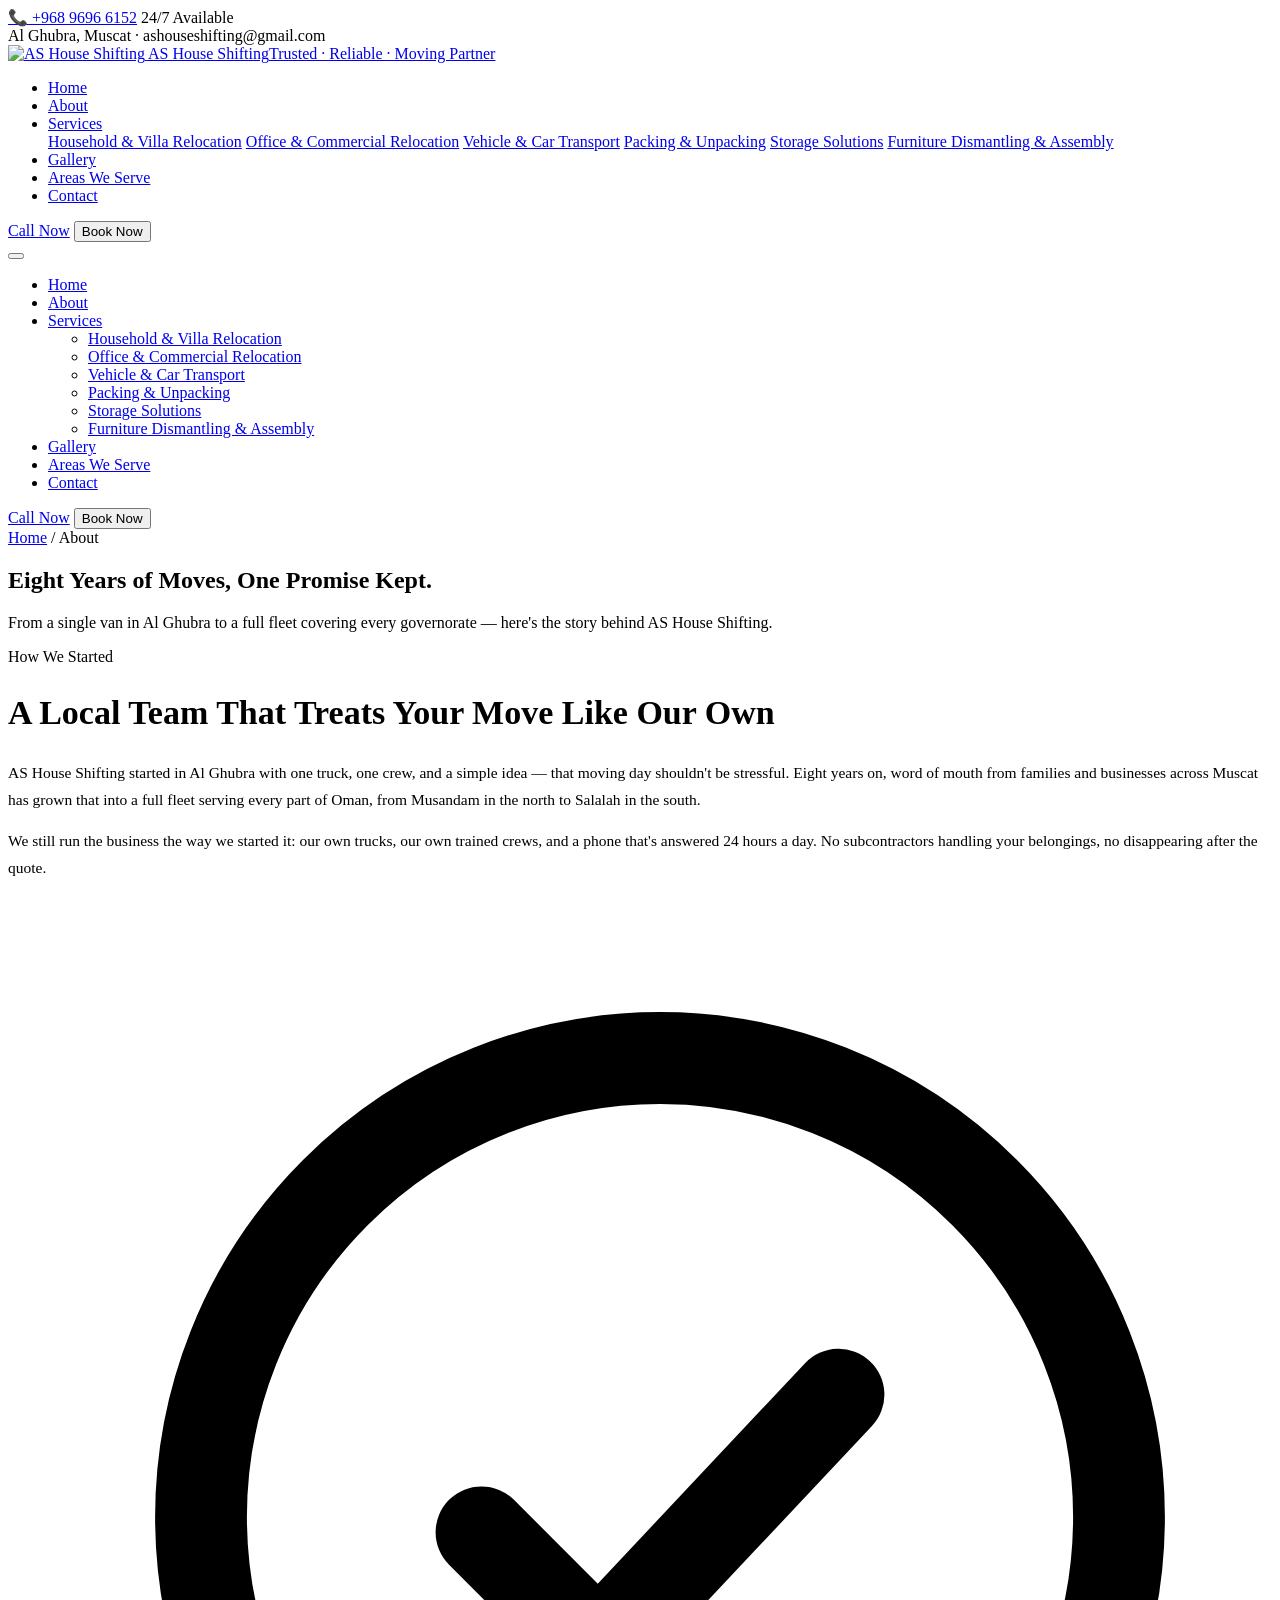
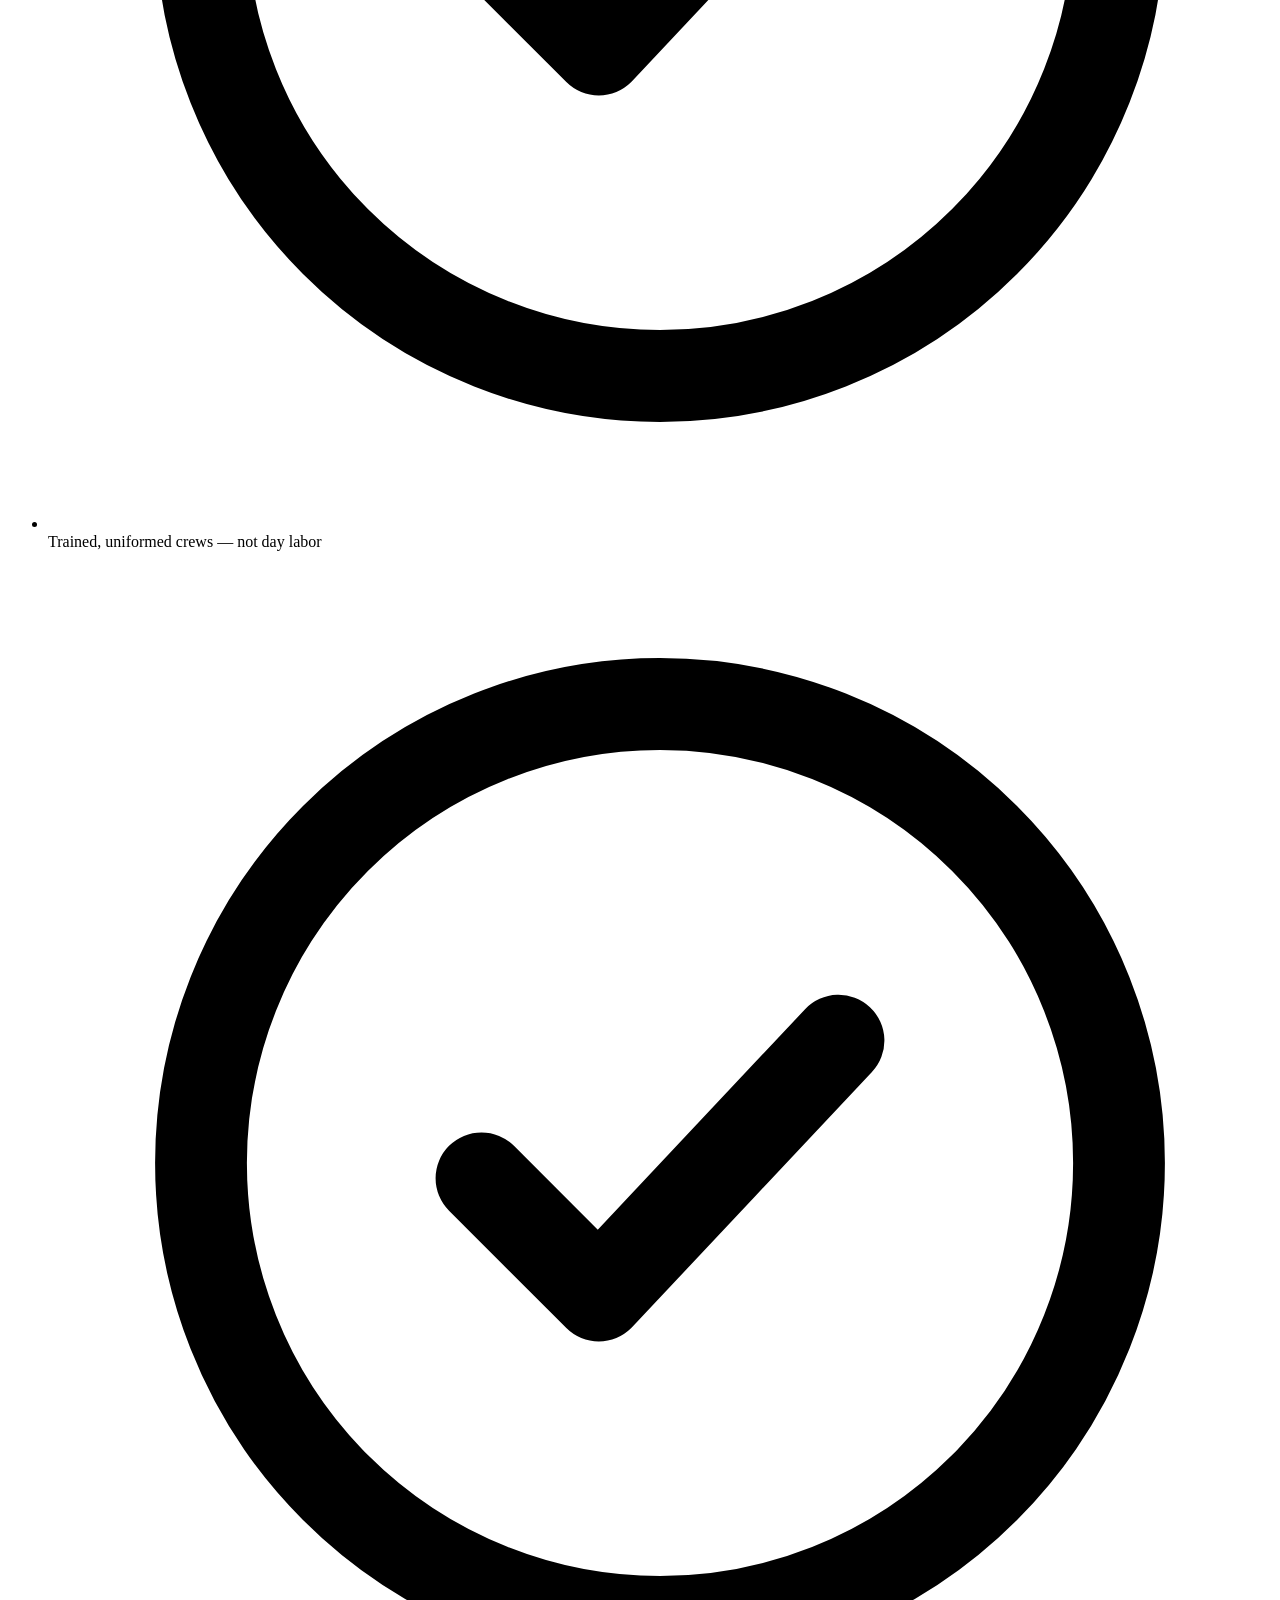
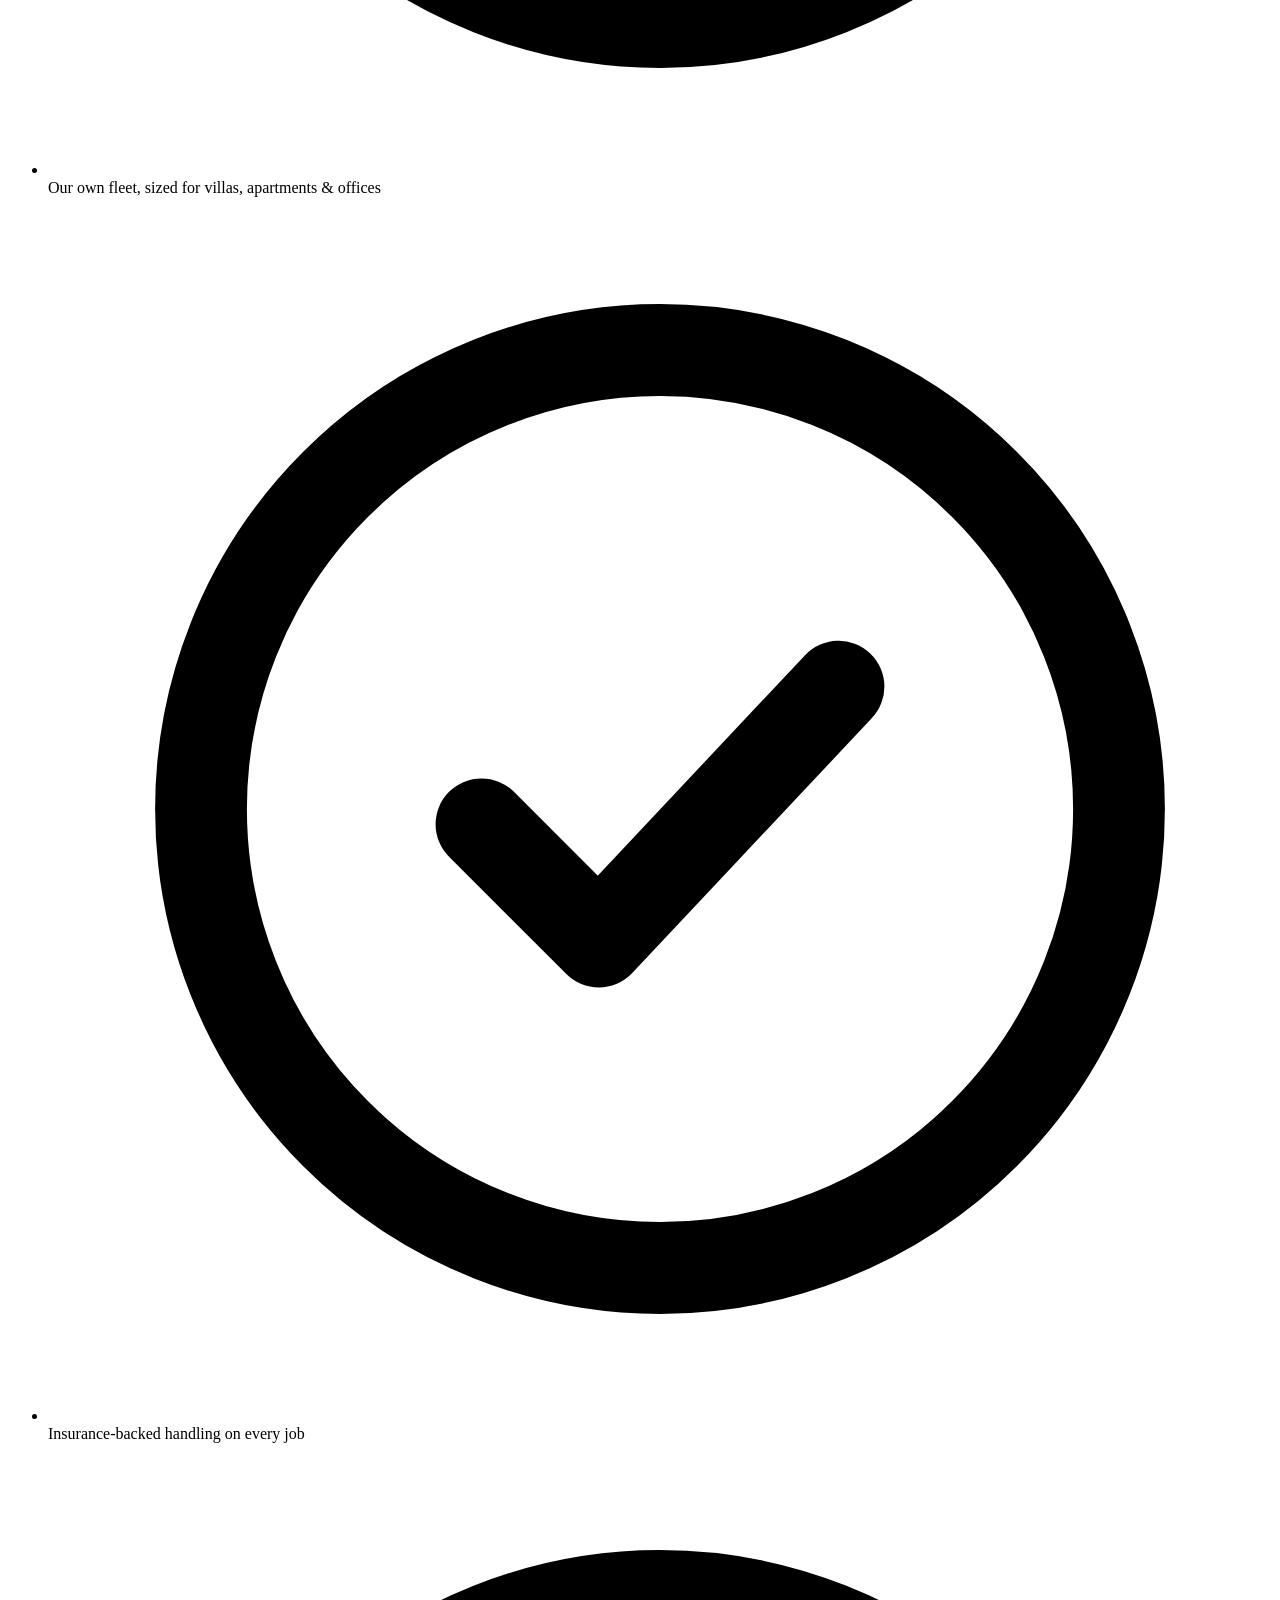
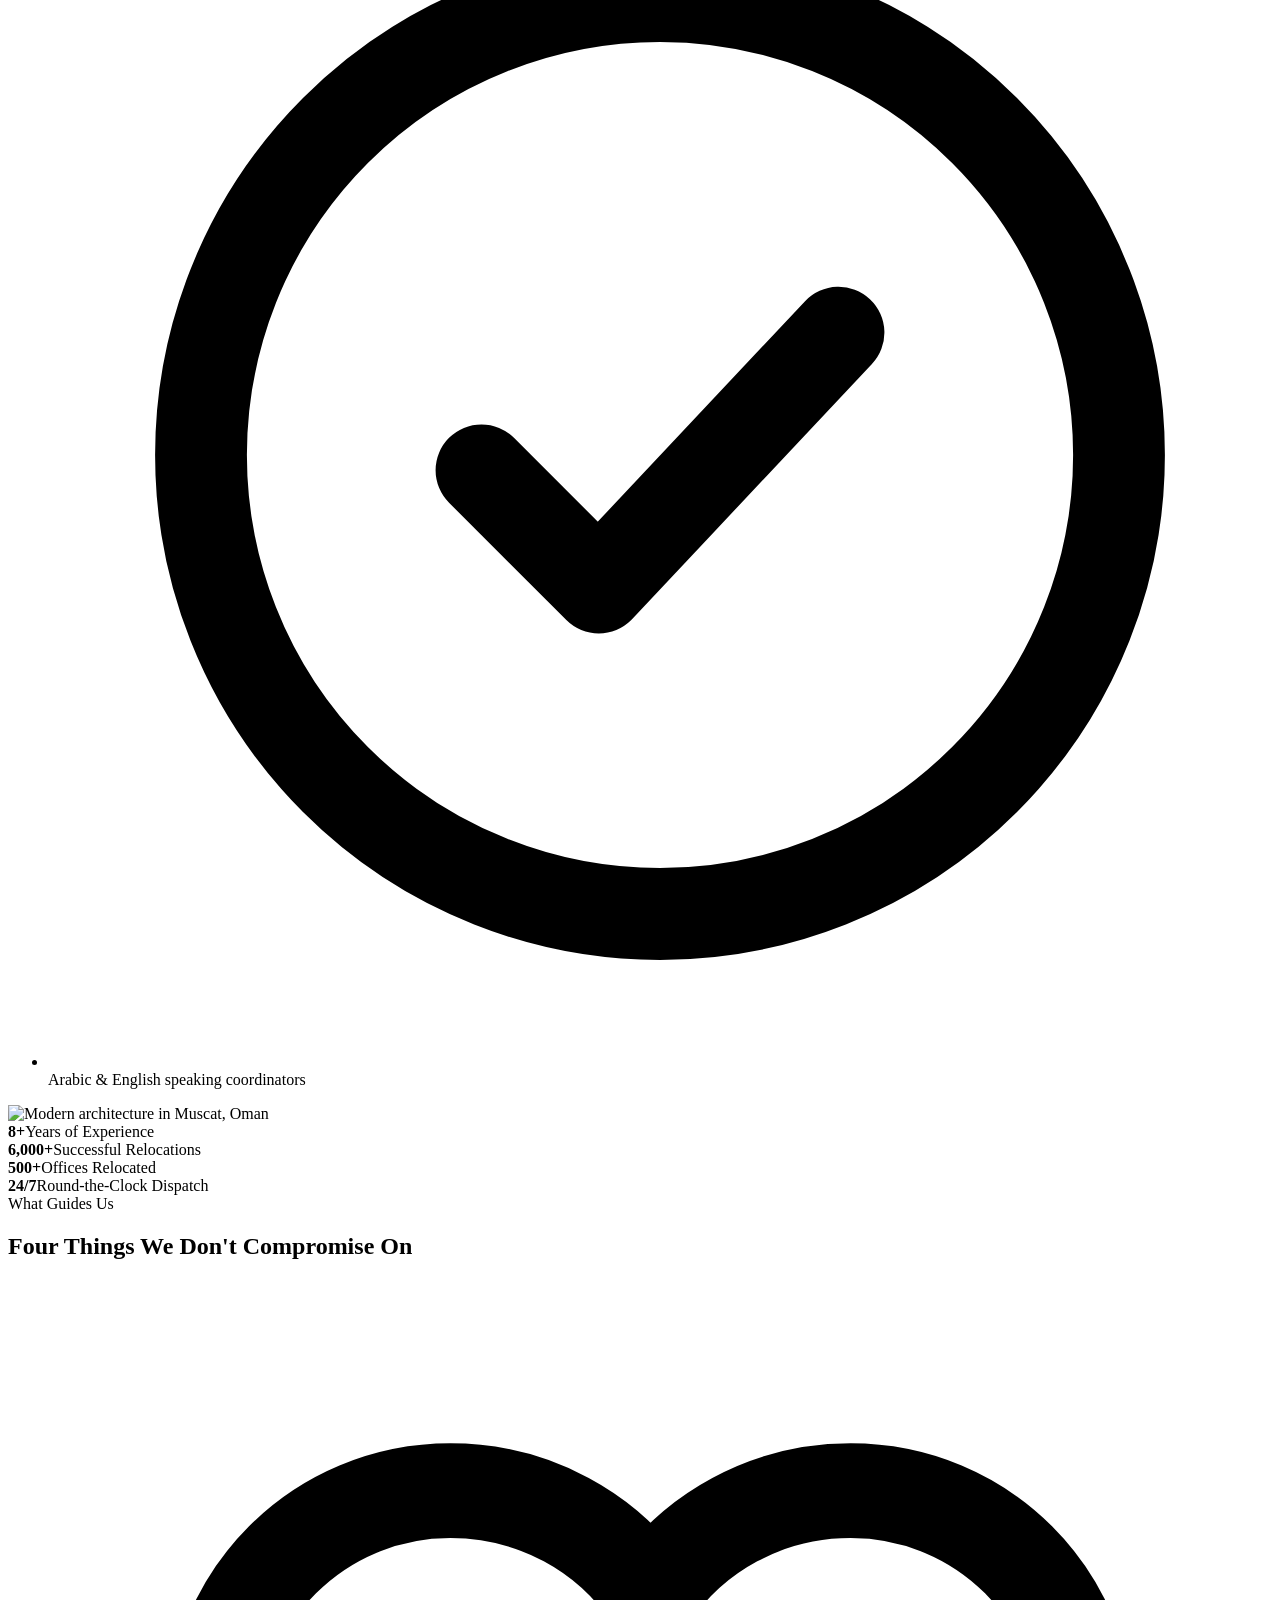
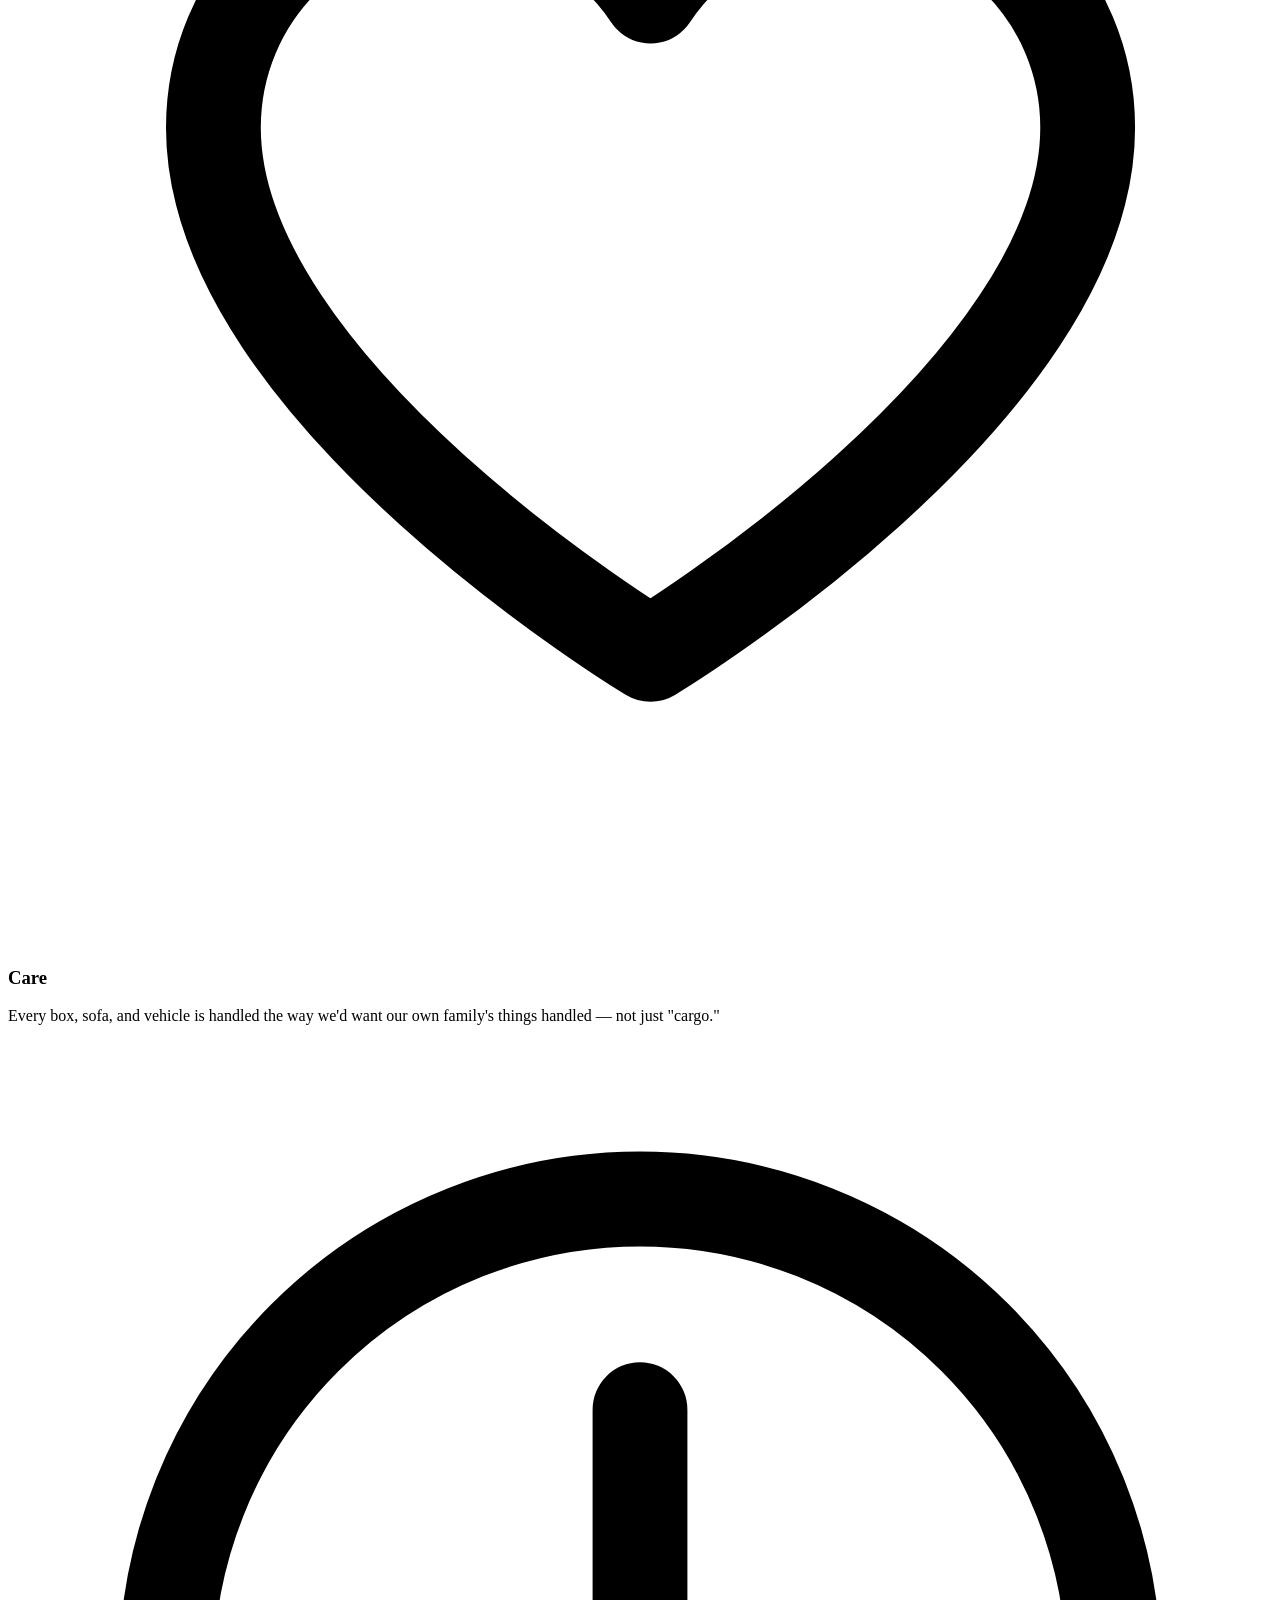
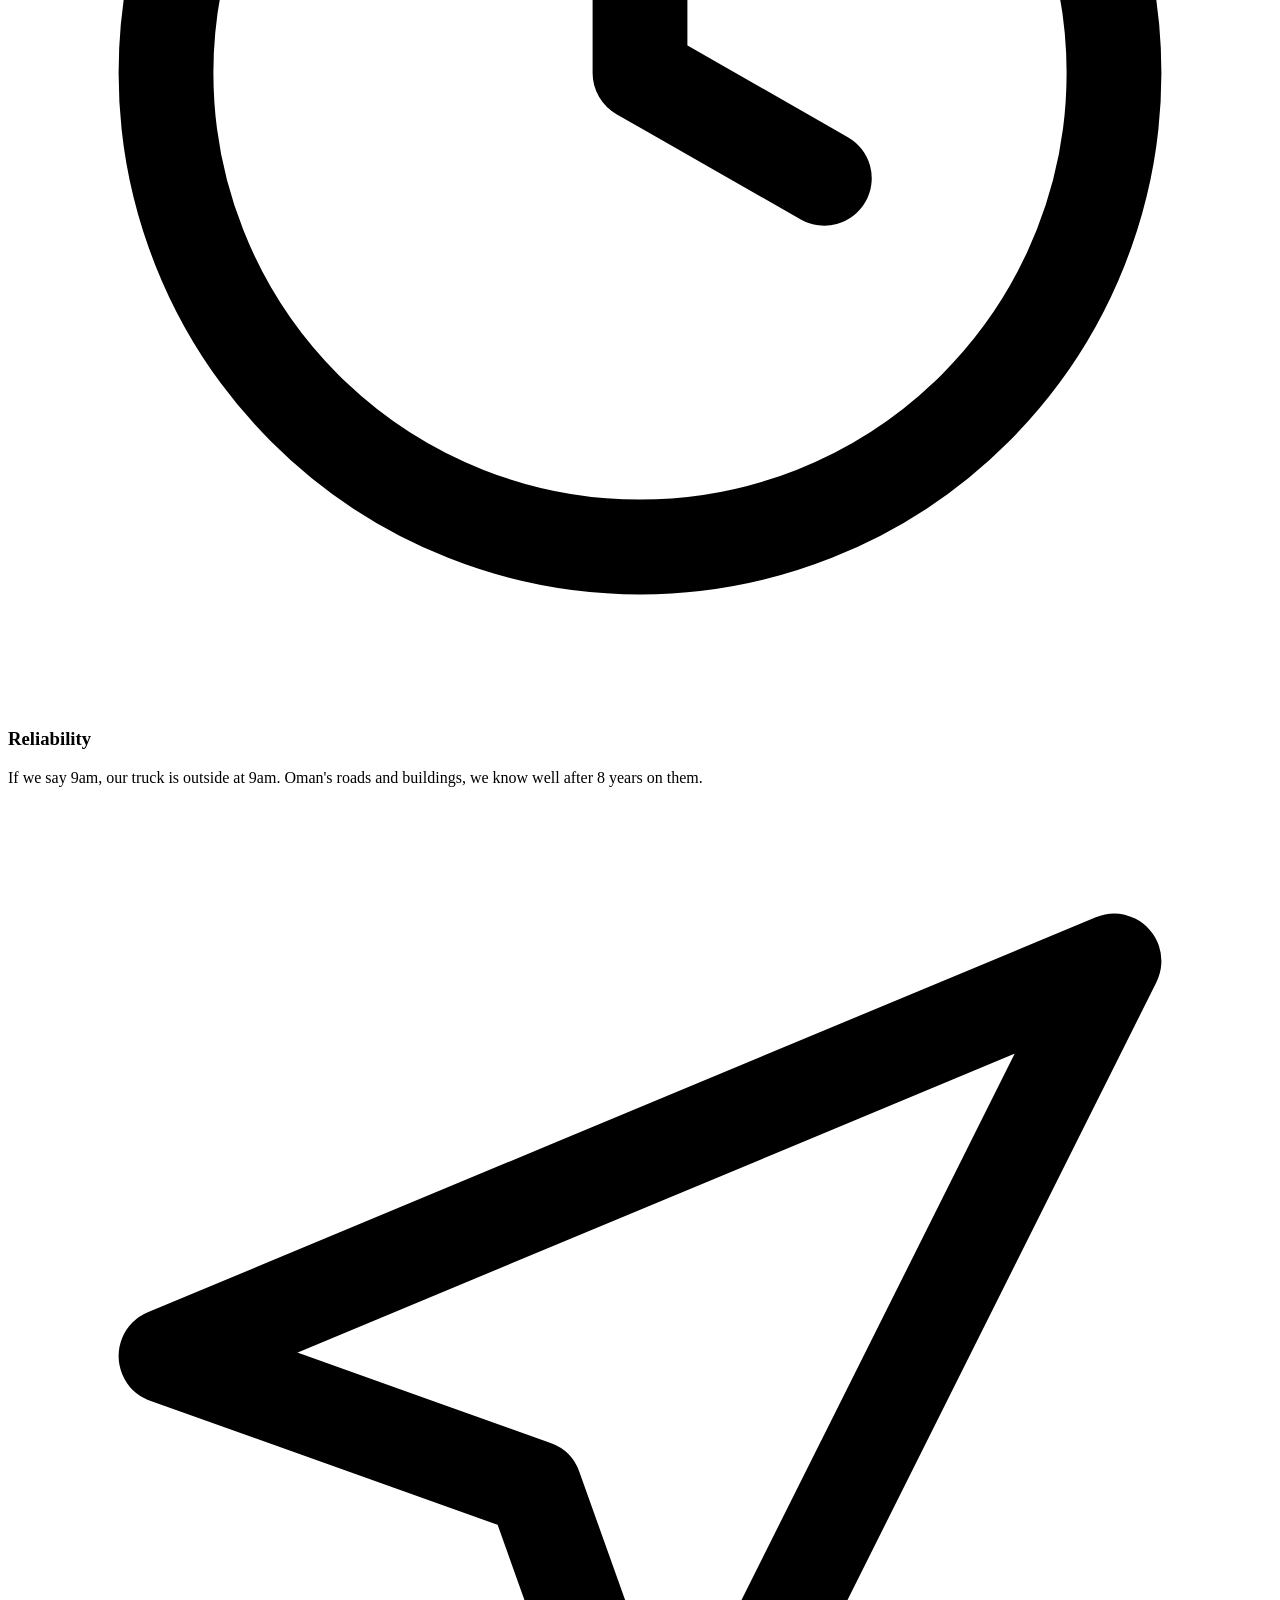
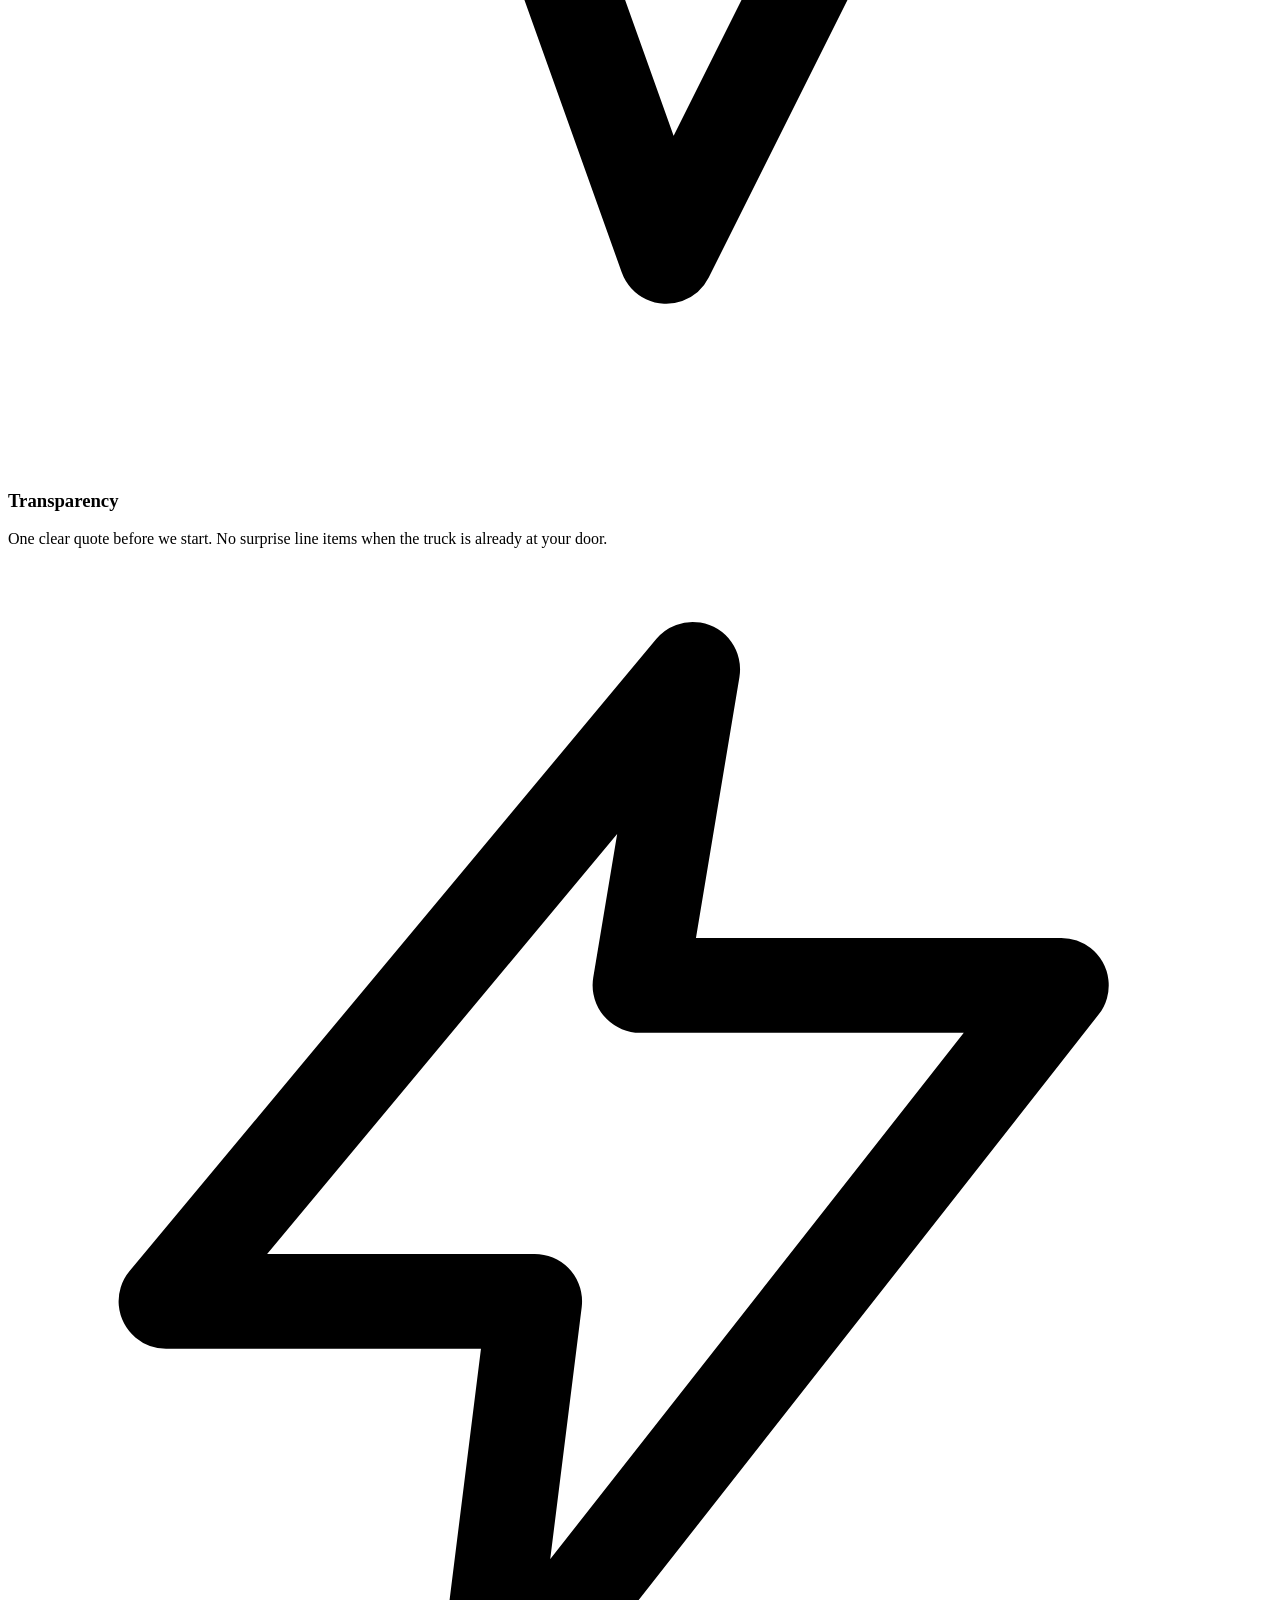
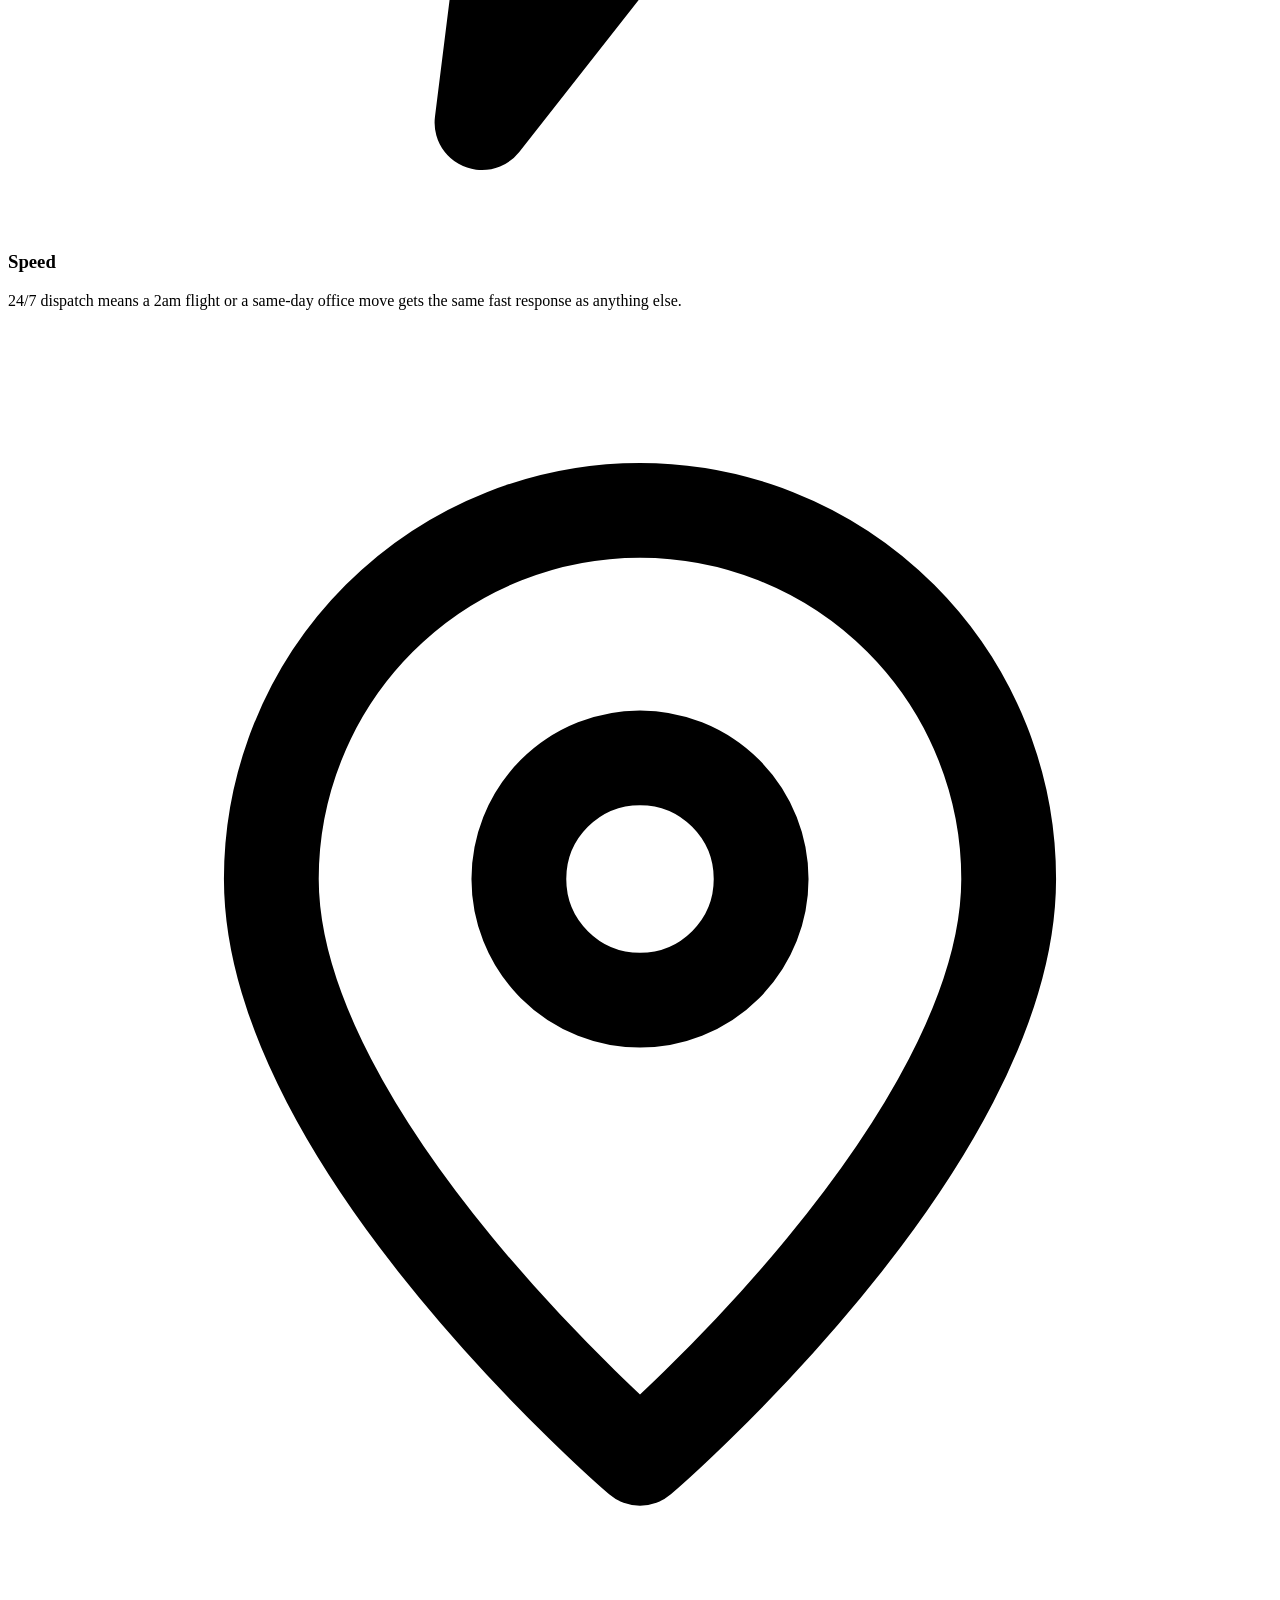
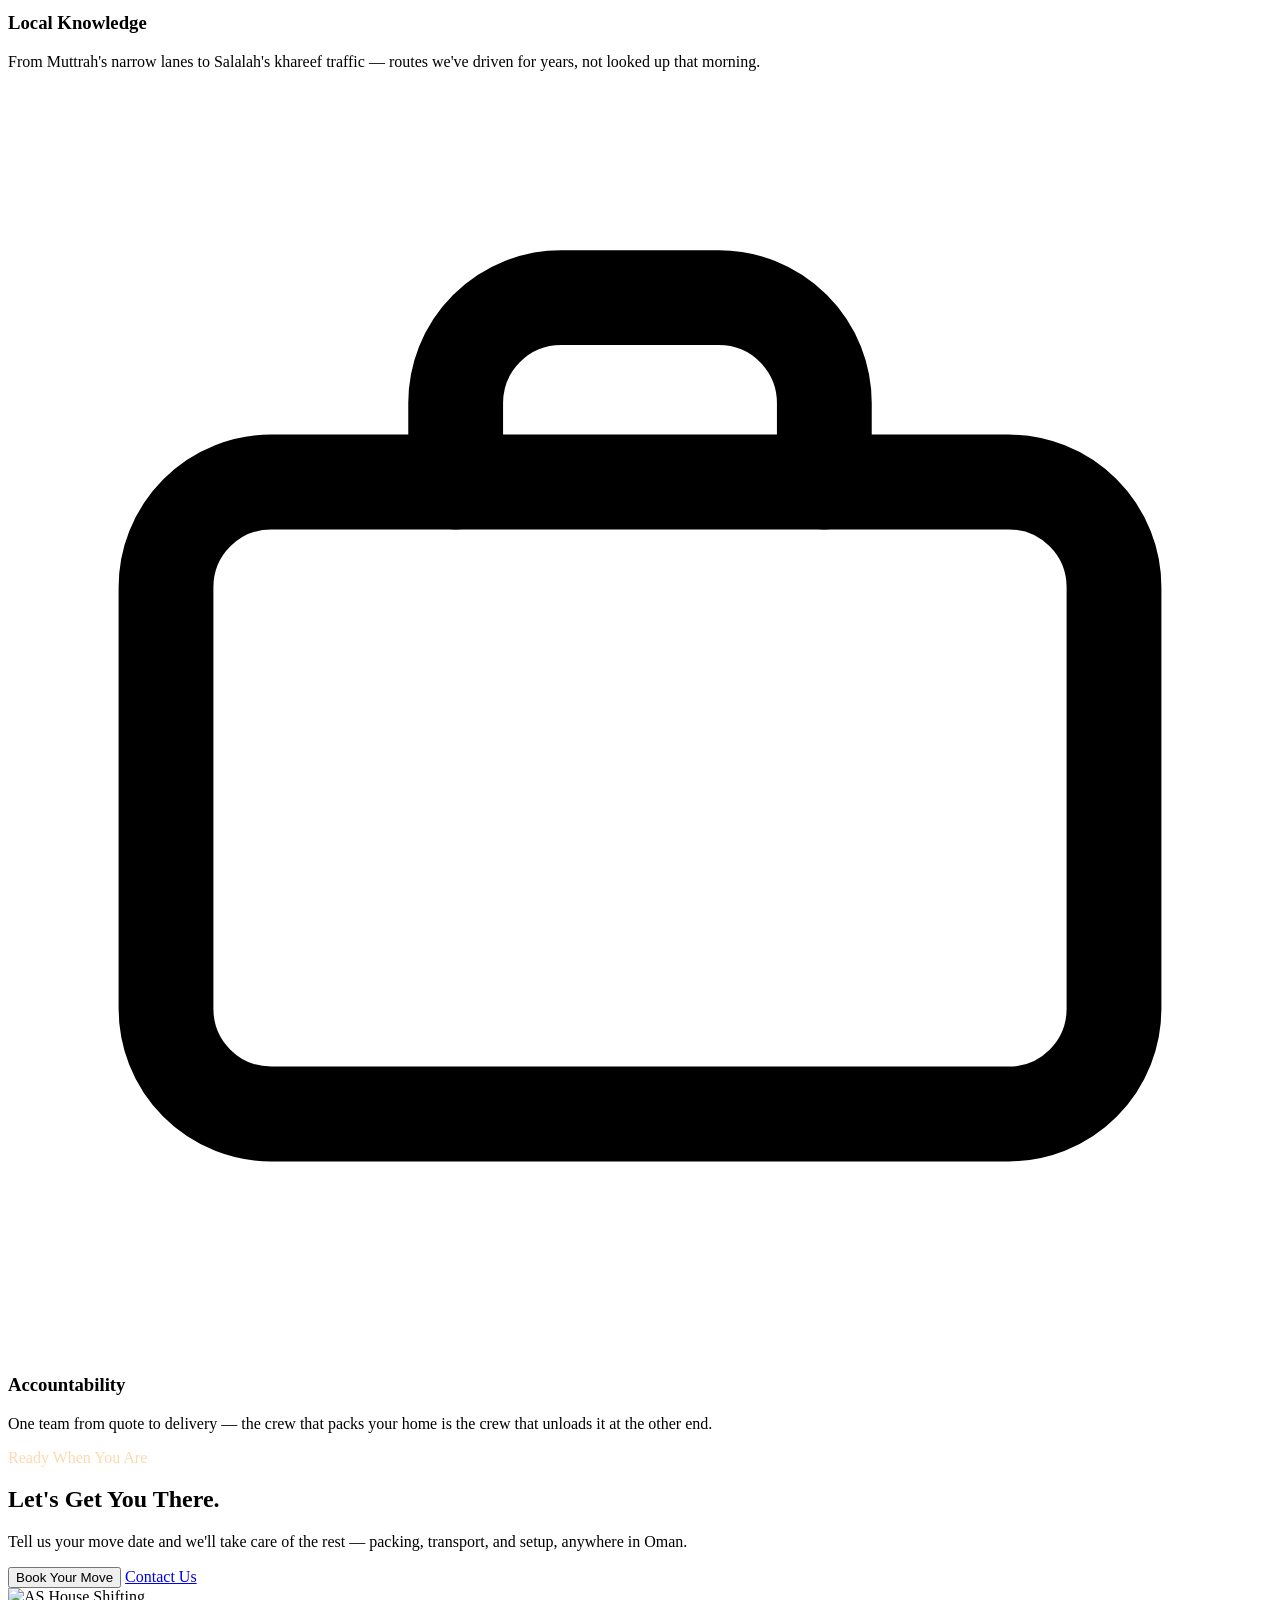
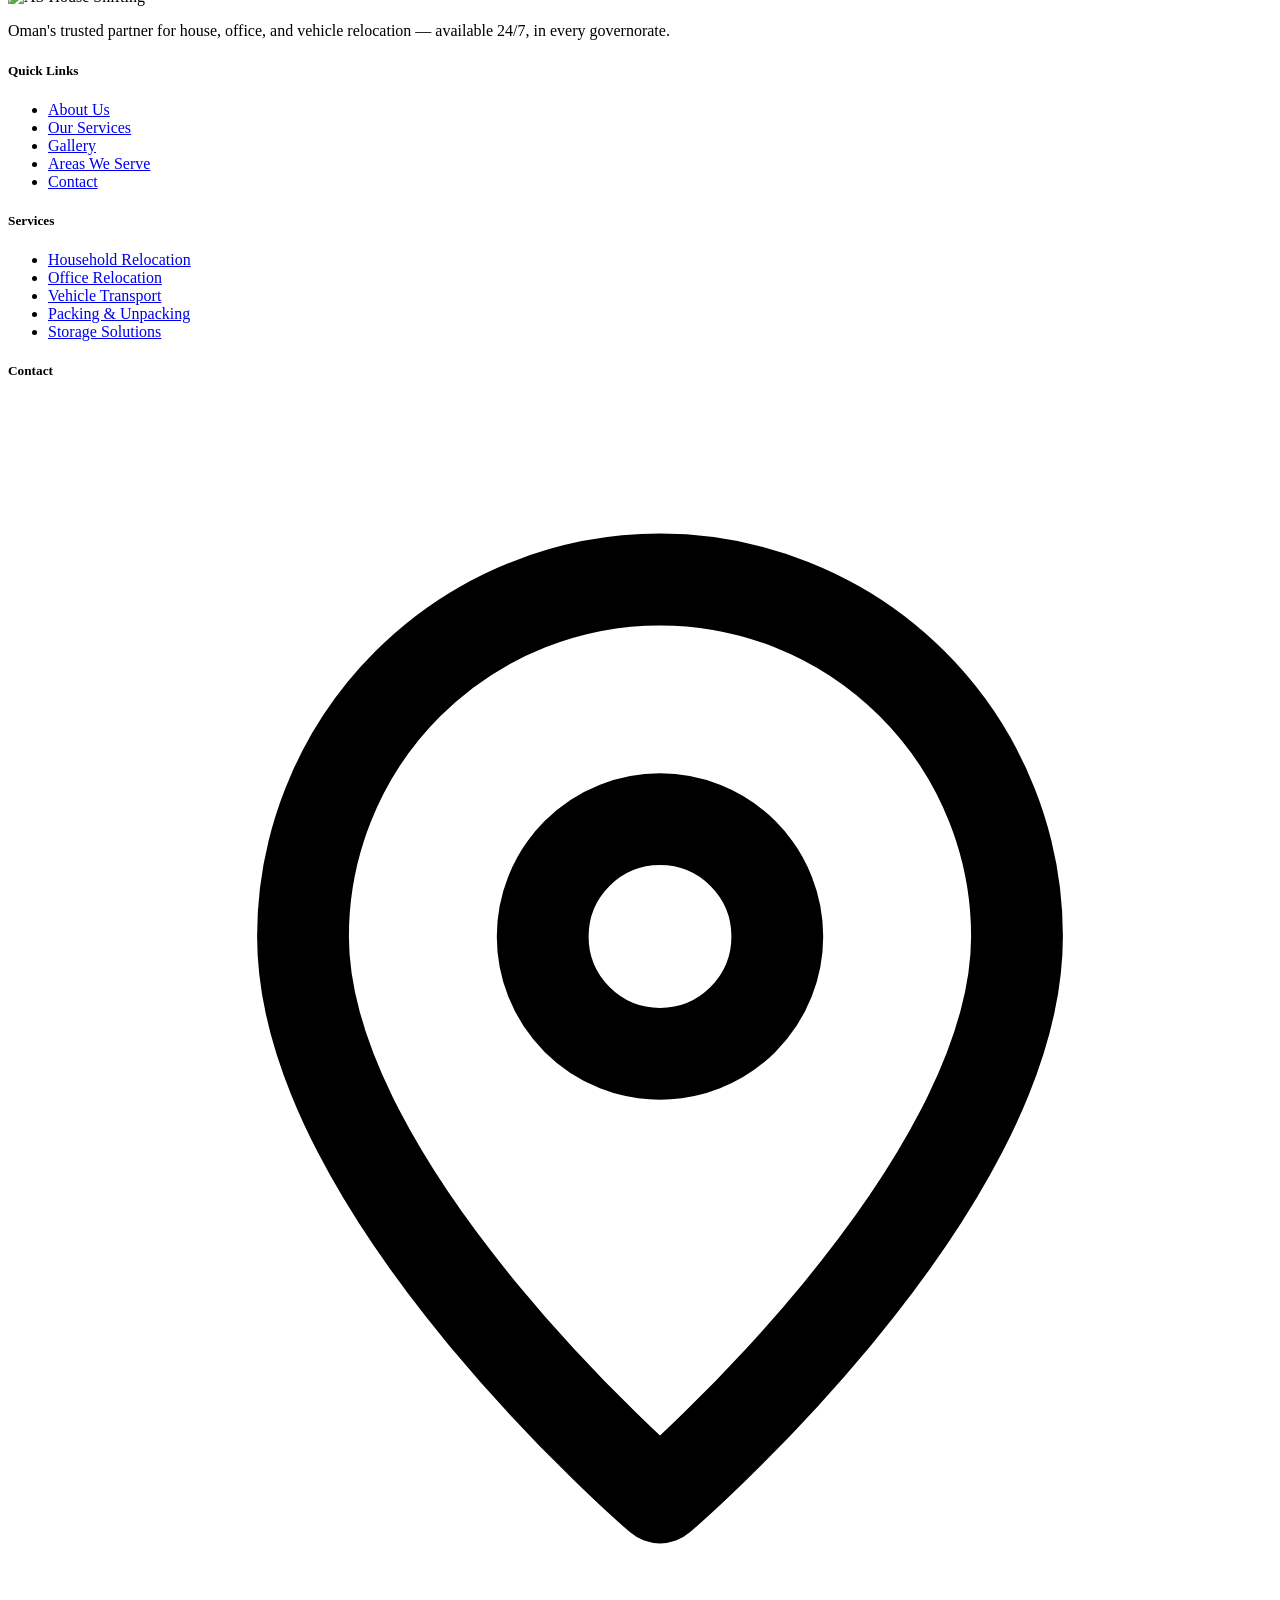
==== about.html @ 16198f72 "Add files via upload" ====
<!DOCTYPE html>
<html lang="en">
<head>
<meta charset="UTF-8">
<meta name="viewport" content="width=device-width, initial-scale=1.0">
<title>About Us | AS House Shifting — 8+ Years Moving Oman</title>
<meta name="description" content="Founded in Al Ghubra, Muscat, AS House Shifting has relocated homes, offices, and vehicles across Oman for 8+ years — trained crews, an owned fleet, and 24/7 dispatch.">
<meta name="theme-color" content="#0C4890">
<link rel="icon" type="image/png" sizes="32x32" href="assets/images/favicon-32x32.png">
<link rel="icon" type="image/png" sizes="16x16" href="assets/images/favicon-16x16.png">
<link rel="apple-touch-icon" href="assets/images/apple-touch-icon.png">
<link rel="manifest" href="site.webmanifest">
<meta property="og:title" content="About AS House Shifting">
<meta property="og:description" content="8+ years moving homes, offices, and vehicles across Oman. 24/7 service, all governorates covered.">
<meta property="og:image" content="assets/images/android-chrome-512x512.png">
<meta property="og:type" content="website">
<link rel="preconnect" href="https://fonts.googleapis.com">
<link rel="preconnect" href="https://fonts.gstatic.com" crossorigin>
<link href="https://fonts.googleapis.com/css2?family=IBM+Plex+Mono:wght@400;500;600&family=Public+Sans:wght@400;500;600;700&family=Space+Grotesk:wght@500;600;700&display=swap" rel="stylesheet">
<link rel="stylesheet" href="assets/css/style.css">
</head>
<body>

<div class="topbar">
  <div class="container">
    <div class="topbar-left">
      <a href="tel:+96896966152">📞 +968 9696 6152</a>
      <span class="topbar-badge">24/7 Available</span>
    </div>
    <div class="topbar-hide-mobile">
      <span>Al Ghubra, Muscat · ashouseshifting@gmail.com</span>
    </div>
  </div>
</div>

<header class="site-header">
  <div class="container nav-row">
    <a href="index.html" class="brand">
      <img src="assets/images/logo.png" alt="AS House Shifting">
      <span class="brand-word">AS House Shifting<span>Trusted · Reliable · Moving Partner</span></span>
    </a>
    <nav class="main-nav">
      <ul>
        <li><a href="index.html">Home</a></li>
        <li><a href="about.html">About</a></li>
        <li class="has-dropdown">
          <a href="services.html">Services</a>
          <div class="dropdown">
            <a href="service-household-relocation.html">Household &amp; Villa Relocation</a>
            <a href="service-office-relocation.html">Office &amp; Commercial Relocation</a>
            <a href="service-vehicle-transport.html">Vehicle &amp; Car Transport</a>
            <a href="service-packing-unpacking.html">Packing &amp; Unpacking</a>
            <a href="service-storage-solutions.html">Storage Solutions</a>
            <a href="service-furniture-assembly.html">Furniture Dismantling &amp; Assembly</a>
          </div>
        </li>
        <li><a href="gallery.html">Gallery</a></li>
        <li><a href="areas-we-serve.html">Areas We Serve</a></li>
        <li><a href="contact.html">Contact</a></li>
      </ul>
    </nav>
    <div class="nav-cta">
      <a href="tel:+96896966152" class="btn btn-ghost">Call Now</a>
      <button class="btn btn-primary" data-open-book>Book Now</button>
    </div>
    <button class="nav-toggle" aria-label="Menu"><span></span><span></span><span></span></button>
  </div>
</header>

<div class="mobile-nav">
  <ul>
    <li><a href="index.html">Home</a></li>
    <li><a href="about.html">About</a></li>
    <li><a href="services.html">Services</a></li>
    <ul class="sub-list">
      <li><a href="service-household-relocation.html">Household &amp; Villa Relocation</a></li>
      <li><a href="service-office-relocation.html">Office &amp; Commercial Relocation</a></li>
      <li><a href="service-vehicle-transport.html">Vehicle &amp; Car Transport</a></li>
      <li><a href="service-packing-unpacking.html">Packing &amp; Unpacking</a></li>
      <li><a href="service-storage-solutions.html">Storage Solutions</a></li>
      <li><a href="service-furniture-assembly.html">Furniture Dismantling &amp; Assembly</a></li>
    </ul>
    <li><a href="gallery.html">Gallery</a></li>
    <li><a href="areas-we-serve.html">Areas We Serve</a></li>
    <li><a href="contact.html">Contact</a></li>
  </ul>
  <div class="mobile-nav-cta">
    <a href="tel:+96896966152" class="btn btn-ghost btn-block">Call Now</a>
    <button class="btn btn-primary btn-block" data-open-book>Book Now</button>
  </div>
</div>

<!-- PAGE HERO -->
<section class="page-hero">
  <div class="container">
    <div class="breadcrumb"><a href="index.html">Home</a> / <span>About</span></div>
    <h1>Eight Years of Moves, One Promise Kept.</h1>
    <p>From a single van in Al Ghubra to a full fleet covering every governorate — here's the story behind AS House Shifting.</p>
  </div>
</section>

<!-- STORY -->
<section class="section">
  <div class="container">
    <div class="two-col">
      <div>
        <span class="eyebrow">How We Started</span>
        <h2 style="font-size:clamp(24px,3.5vw,34px);">A Local Team That Treats Your Move Like Our Own</h2>
        <p style="margin-top:16px; color:var(--slate-soft); font-size:15.5px; line-height:1.7;">AS House Shifting started in Al Ghubra with one truck, one crew, and a simple idea — that moving day shouldn't be stressful. Eight years on, word of mouth from families and businesses across Muscat has grown that into a full fleet serving every part of Oman, from Musandam in the north to Salalah in the south.</p>
        <p style="margin-top:14px; color:var(--slate-soft); font-size:15.5px; line-height:1.7;">We still run the business the way we started it: our own trucks, our own trained crews, and a phone that's answered 24 hours a day. No subcontractors handling your belongings, no disappearing after the quote.</p>
        <ul class="check-list" style="margin-top:24px;">
          <li><svg viewBox="0 0 24 24" fill="none" stroke="currentColor" stroke-width="1.8" stroke-linecap="round" stroke-linejoin="round"><circle cx="12" cy="12" r="9"/><path d="m8.5 12.3 2.3 2.3 4.7-5"/></svg>Trained, uniformed crews — not day labor</li>
          <li><svg viewBox="0 0 24 24" fill="none" stroke="currentColor" stroke-width="1.8" stroke-linecap="round" stroke-linejoin="round"><circle cx="12" cy="12" r="9"/><path d="m8.5 12.3 2.3 2.3 4.7-5"/></svg>Our own fleet, sized for villas, apartments &amp; offices</li>
          <li><svg viewBox="0 0 24 24" fill="none" stroke="currentColor" stroke-width="1.8" stroke-linecap="round" stroke-linejoin="round"><circle cx="12" cy="12" r="9"/><path d="m8.5 12.3 2.3 2.3 4.7-5"/></svg>Insurance-backed handling on every job</li>
          <li><svg viewBox="0 0 24 24" fill="none" stroke="currentColor" stroke-width="1.8" stroke-linecap="round" stroke-linejoin="round"><circle cx="12" cy="12" r="9"/><path d="m8.5 12.3 2.3 2.3 4.7-5"/></svg>Arabic &amp; English speaking coordinators</li>
        </ul>
      </div>
      <div>
        <img src="https://images.unsplash.com/photo-1599743777555-e362a2feab39?auto=format&fit=crop&w=1000&q=80" alt="Modern architecture in Muscat, Oman" style="border-radius: var(--radius-lg); box-shadow: var(--shadow-lg); width:100%; height:420px; object-fit:cover;">
      </div>
    </div>
  </div>
</section>

<!-- STATS -->
<div class="stats-strip">
  <div class="container stats-grid">
    <div class="stat"><b>8+</b><span>Years of Experience</span></div>
    <div class="stat"><b>6,000+</b><span>Successful Relocations</span></div>
    <div class="stat"><b>500+</b><span>Offices Relocated</span></div>
    <div class="stat"><b>24/7</b><span>Round-the-Clock Dispatch</span></div>
  </div>
</div>

<!-- VALUES -->
<section class="section">
  <div class="container">
    <div class="section-head center">
      <span class="eyebrow">What Guides Us</span>
      <h2>Four Things We Don't Compromise On</h2>
    </div>
    <div class="service-grid tilt-wrap">
      <div class="service-card tilt-card reveal">
        <div class="icon-badge"><svg viewBox="0 0 24 24" fill="none" stroke="currentColor" stroke-width="1.8" stroke-linecap="round" stroke-linejoin="round"><path d="M20.5 8.5c0-2.5-2-4.5-4.5-4.5-1.6 0-3 .8-3.8 2-.8-1.2-2.2-2-3.8-2-2.5 0-4.5 2-4.5 4.5 0 5 8.3 10 8.3 10s8.3-5 8.3-10Z"/></svg></div>
        <h3>Care</h3>
        <p>Every box, sofa, and vehicle is handled the way we'd want our own family's things handled — not just "cargo."</p>
      </div>
      <div class="service-card tilt-card reveal">
        <div class="icon-badge"><svg viewBox="0 0 24 24" fill="none" stroke="currentColor" stroke-width="1.8" stroke-linecap="round" stroke-linejoin="round"><circle cx="12" cy="12" r="9"/><path d="M12 7v5l3.5 2"/></svg></div>
        <h3>Reliability</h3>
        <p>If we say 9am, our truck is outside at 9am. Oman's roads and buildings, we know well after 8 years on them.</p>
      </div>
      <div class="service-card tilt-card reveal">
        <div class="icon-badge"><svg viewBox="0 0 24 24" fill="none" stroke="currentColor" stroke-width="1.8" stroke-linecap="round" stroke-linejoin="round"><path d="M21 3 3 10.5l7 2.5 2.5 7L21 3Z"/></svg></div>
        <h3>Transparency</h3>
        <p>One clear quote before we start. No surprise line items when the truck is already at your door.</p>
      </div>
      <div class="service-card tilt-card reveal">
        <div class="icon-badge"><svg viewBox="0 0 24 24" fill="none" stroke="currentColor" stroke-width="1.8" stroke-linecap="round" stroke-linejoin="round"><path d="M13 2 3 14h7l-1 8 11-14h-8l1-6Z"/></svg></div>
        <h3>Speed</h3>
        <p>24/7 dispatch means a 2am flight or a same-day office move gets the same fast response as anything else.</p>
      </div>
      <div class="service-card tilt-card reveal">
        <div class="icon-badge"><svg viewBox="0 0 24 24" fill="none" stroke="currentColor" stroke-width="1.8" stroke-linecap="round" stroke-linejoin="round"><path d="M19 10.5c0 5-7 11-7 11s-7-6-7-11a7 7 0 0 1 14 0Z"/><circle cx="12" cy="10.5" r="2.3"/></svg></div>
        <h3>Local Knowledge</h3>
        <p>From Muttrah's narrow lanes to Salalah's khareef traffic — routes we've driven for years, not looked up that morning.</p>
      </div>
      <div class="service-card tilt-card reveal">
        <div class="icon-badge"><svg viewBox="0 0 24 24" fill="none" stroke="currentColor" stroke-width="1.8" stroke-linecap="round" stroke-linejoin="round"><rect x="3" y="7.5" width="18" height="12" rx="2"/><path d="M8.5 7.5V6a2 2 0 0 1 2-2h3a2 2 0 0 1 2 2v1.5"/></svg></div>
        <h3>Accountability</h3>
        <p>One team from quote to delivery — the crew that packs your home is the crew that unloads it at the other end.</p>
      </div>
    </div>
  </div>
</section>

<!-- CTA -->
<section class="section-tight">
  <div class="container">
    <div class="cta-band reveal">
      <span class="eyebrow" style="background:rgba(255,255,255,0.14); color:#FFD9AD;">Ready When You Are</span>
      <h2>Let's Get You There.</h2>
      <p>Tell us your move date and we'll take care of the rest — packing, transport, and setup, anywhere in Oman.</p>
      <div class="cta-actions">
        <button class="btn btn-primary" data-open-book>Book Your Move</button>
        <a href="contact.html" class="btn btn-ghost-light">Contact Us</a>
      </div>
    </div>
  </div>
</section>

<footer class="site-footer">
  <div class="container">
    <div class="footer-grid">
      <div class="footer-brand">
        <img src="assets/images/logo.png" alt="AS House Shifting">
        <p>Oman's trusted partner for house, office, and vehicle relocation — available 24/7, in every governorate.</p>
      </div>
      <div class="footer-col">
        <h5>Quick Links</h5>
        <ul>
          <li><a href="about.html">About Us</a></li>
          <li><a href="services.html">Our Services</a></li>
          <li><a href="gallery.html">Gallery</a></li>
          <li><a href="areas-we-serve.html">Areas We Serve</a></li>
          <li><a href="contact.html">Contact</a></li>
        </ul>
      </div>
      <div class="footer-col">
        <h5>Services</h5>
        <ul>
          <li><a href="service-household-relocation.html">Household Relocation</a></li>
          <li><a href="service-office-relocation.html">Office Relocation</a></li>
          <li><a href="service-vehicle-transport.html">Vehicle Transport</a></li>
          <li><a href="service-packing-unpacking.html">Packing &amp; Unpacking</a></li>
          <li><a href="service-storage-solutions.html">Storage Solutions</a></li>
        </ul>
      </div>
      <div class="footer-col">
        <h5>Contact</h5>
        <ul class="footer-contact">
          <li><svg viewBox="0 0 24 24" fill="none" stroke="currentColor" stroke-width="1.8" stroke-linecap="round" stroke-linejoin="round"><path d="M19 10.5c0 5-7 11-7 11s-7-6-7-11a7 7 0 0 1 14 0Z"/><circle cx="12" cy="10.5" r="2.3"/></svg> Al Ghubra, Muscat, Oman</li>
          <li><svg viewBox="0 0 24 24" fill="none" stroke="currentColor" stroke-width="1.8" stroke-linecap="round" stroke-linejoin="round"><path d="M4.5 4h3.5l1.5 4.5-2 1.5a12 12 0 0 0 6 6l1.5-2 4.5 1.5v3.5a1.5 1.5 0 0 1-1.6 1.5A16.5 16.5 0 0 1 3 6.1 1.5 1.5 0 0 1 4.5 4Z"/></svg> +968 9696 6152 / 9696 5861 / 7416 7606</li>
          <li><svg viewBox="0 0 24 24" fill="none" stroke="currentColor" stroke-width="1.8" stroke-linecap="round" stroke-linejoin="round"><rect x="3" y="5.5" width="18" height="13" rx="2"/><path d="m3.5 6.5 8.5 6 8.5-6"/></svg> ashouseshifting@gmail.com</li>
          <li><svg viewBox="0 0 24 24" fill="none" stroke="currentColor" stroke-width="1.8" stroke-linecap="round" stroke-linejoin="round"><circle cx="12" cy="12" r="9"/><path d="M12 7v5l3.5 2"/></svg> Open 24/7, All Week</li>
        </ul>
      </div>
    </div>
    <div class="footer-bottom">© <span id="year"></span> AS House Shifting. All rights reserved.</div>
  </div>
</footer>

<div class="wa-fab" id="waFab">
  <div class="wa-options">
    <a class="wa-option" href="https://wa.me/96896966152" target="_blank" rel="noopener"><svg viewBox="0 0 24 24" fill="currentColor"><path d="M12 2C6.5 2 2 6.5 2 12c0 1.8.5 3.6 1.4 5.1L2 22l5.1-1.3A10 10 0 0 0 12 22c5.5 0 10-4.5 10-10S17.5 2 12 2Z"/></svg> +968 9696 6152</a>
    <a class="wa-option" href="https://wa.me/96896965861" target="_blank" rel="noopener"><svg viewBox="0 0 24 24" fill="currentColor"><path d="M12 2C6.5 2 2 6.5 2 12c0 1.8.5 3.6 1.4 5.1L2 22l5.1-1.3A10 10 0 0 0 12 22c5.5 0 10-4.5 10-10S17.5 2 12 2Z"/></svg> +968 9696 5861</a>
    <a class="wa-option" href="https://wa.me/96874167606" target="_blank" rel="noopener"><svg viewBox="0 0 24 24" fill="currentColor"><path d="M12 2C6.5 2 2 6.5 2 12c0 1.8.5 3.6 1.4 5.1L2 22l5.1-1.3A10 10 0 0 0 12 22c5.5 0 10-4.5 10-10S17.5 2 12 2Z"/></svg> +968 7416 7606</a>
  </div>
  <button class="wa-fab-main" aria-label="Chat on WhatsApp">
    <svg viewBox="0 0 24 24" fill="currentColor"><path d="M12 2C6.5 2 2 6.5 2 12c0 1.8.5 3.6 1.4 5.1L2 22l5.1-1.3A10 10 0 0 0 12 22c5.5 0 10-4.5 10-10S17.5 2 12 2Zm5.6 14.2c-.2.6-1.3 1.2-1.8 1.2-.5.1-1 .1-1.7-.1-.4-.1-1-.3-1.7-.6-2.9-1.3-4.8-4.2-4.9-4.4-.1-.2-1.2-1.6-1.2-3s.7-2.1 1-2.4c.3-.3.6-.4.8-.4h.6c.2 0 .5 0 .7.5.3.6.9 2.1 1 2.2.1.2.1.4 0 .6-.1.2-.2.3-.3.5-.2.2-.3.3-.5.5-.2.2-.4.4-.2.7.2.3.9 1.5 2 2.4 1.4 1.2 2.5 1.6 2.9 1.8.3.1.5.1.6-.1.2-.2.7-.8.9-1.1.2-.3.4-.2.6-.1.2.1 1.6.8 1.9.9.3.2.5.2.6.4.1.2.1.9-.1 1.4Z"/></svg>
  </button>
</div>

<div class="booking-toast" id="bookingToast">
  <button class="close-toast" aria-label="Dismiss">×</button>
  <div class="pip"><svg viewBox="0 0 24 24" fill="none" stroke="currentColor" stroke-width="1.8" stroke-linecap="round" stroke-linejoin="round"><circle cx="12" cy="12" r="9"/><path d="m8.5 12.3 2.3 2.3 4.7-5"/></svg></div>
  <div class="txt"><span class="js-toast-text"></span><span class="time js-toast-time"></span></div>
</div>

<div class="modal-overlay" id="bookModal">
  <div class="modal-card">
    <button class="modal-close" aria-label="Close">×</button>
    <h3 class="modal-title">How Would You Like to Book?</h3>
    <p class="modal-sub">Choose whichever is easier — we reply fast either way.</p>
    <div class="book-choice">
      <button class="book-choice-btn" data-choice="whatsapp">
        <span class="ic" style="background:rgba(37,211,102,0.12);"><svg viewBox="0 0 24 24" fill="#25D366"><path d="M12 2C6.5 2 2 6.5 2 12c0 1.8.5 3.6 1.4 5.1L2 22l5.1-1.3A10 10 0 0 0 12 22c5.5 0 10-4.5 10-10S17.5 2 12 2Z"/></svg></span>
        <span><b>Chat on WhatsApp</b><span>Message our team directly, any of our 3 lines</span></span>
      </button>
      <div class="wa-number-list">
        <a href="https://wa.me/96896966152" target="_blank" rel="noopener">+968 9696 6152 →</a>
        <a href="https://wa.me/96896965861" target="_blank" rel="noopener">+968 9696 5861 →</a>
        <a href="https://wa.me/96874167606" target="_blank" rel="noopener">+968 7416 7606 →</a>
      </div>
      <button class="book-choice-btn" data-choice="form">
        <span class="ic" style="background:var(--orange-glow);"><svg viewBox="0 0 24 24" fill="none" stroke="var(--orange-deep)" stroke-width="1.8" stroke-linecap="round" stroke-linejoin="round"><path d="M21 3 3 10.5l7 2.5 2.5 7L21 3Z"/></svg></span>
        <span><b>Fill the Quote Form</b><span>Send your move details, we'll reply by phone or WhatsApp</span></span>
      </button>
    </div>
  </div>
</div>

<script src="assets/js/main.js"></script>
<script>document.getElementById('year').textContent = new Date().getFullYear();</script>
</body>
</html>
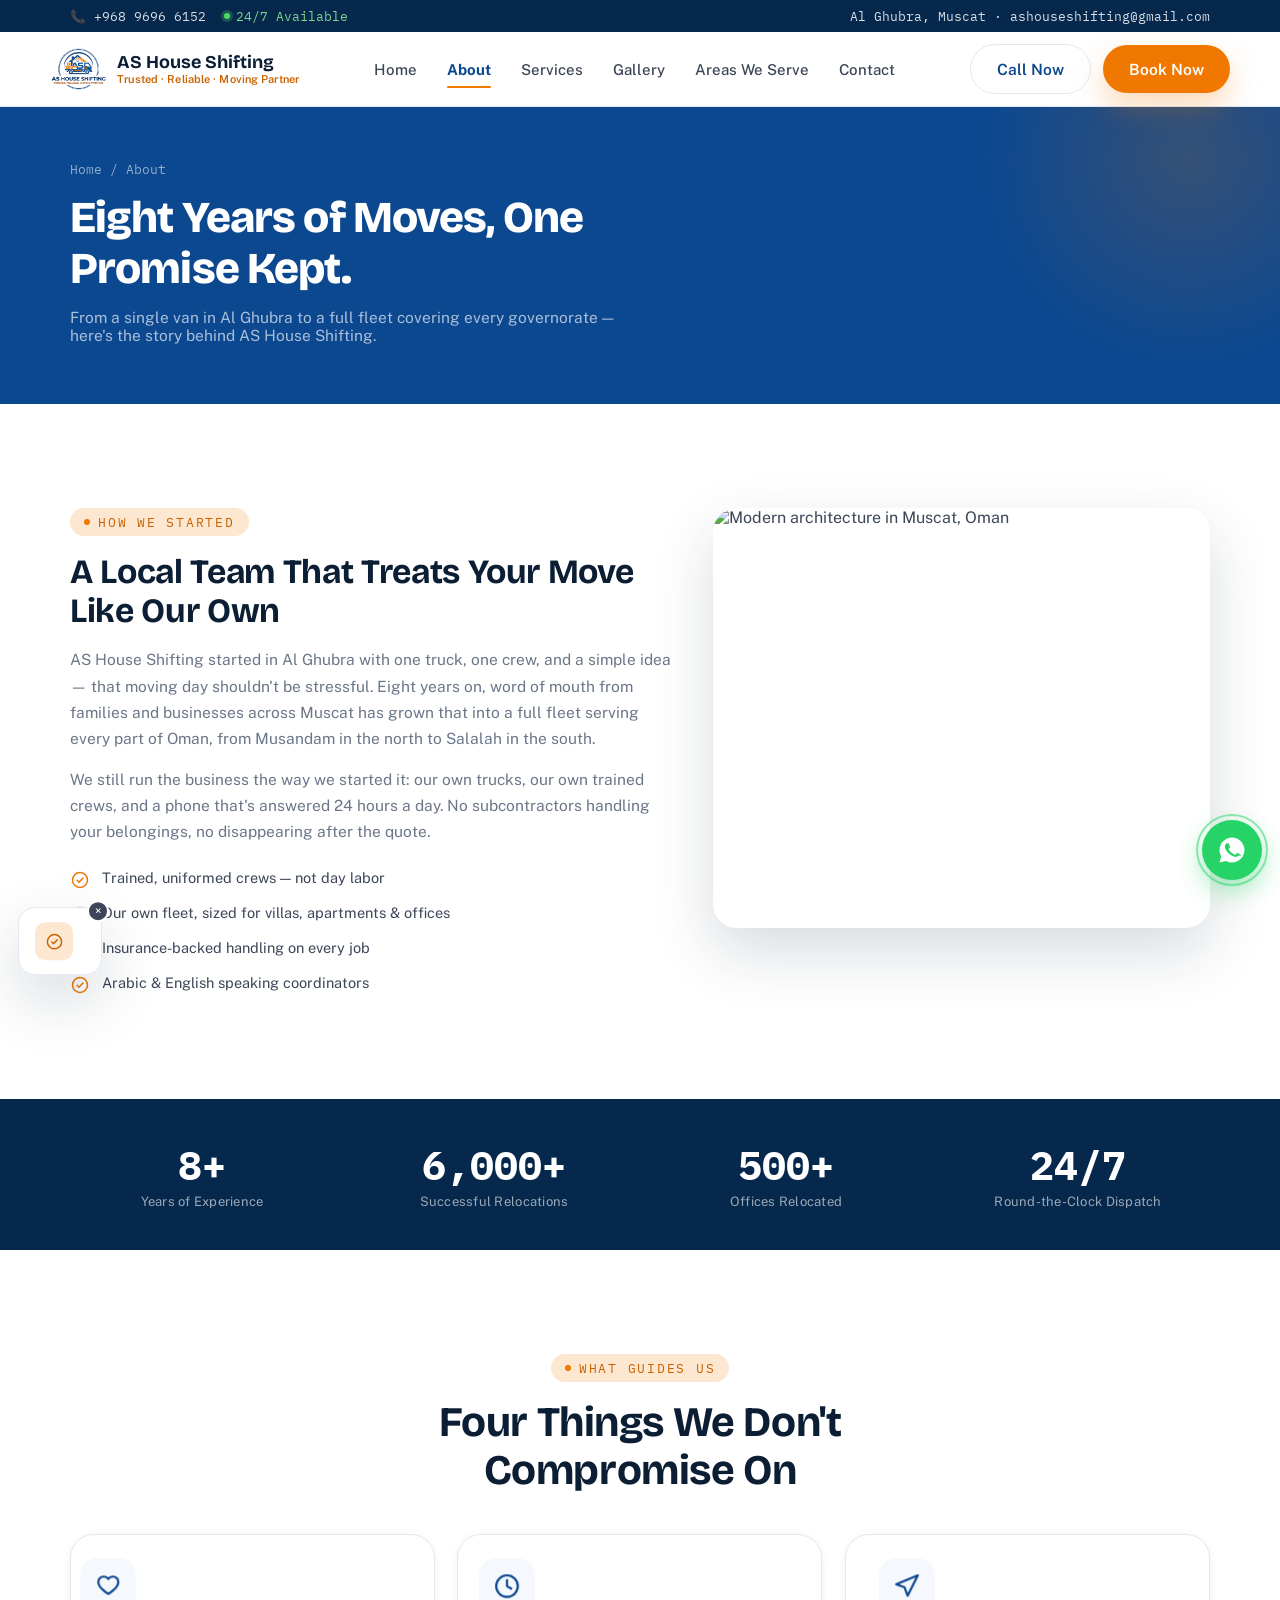
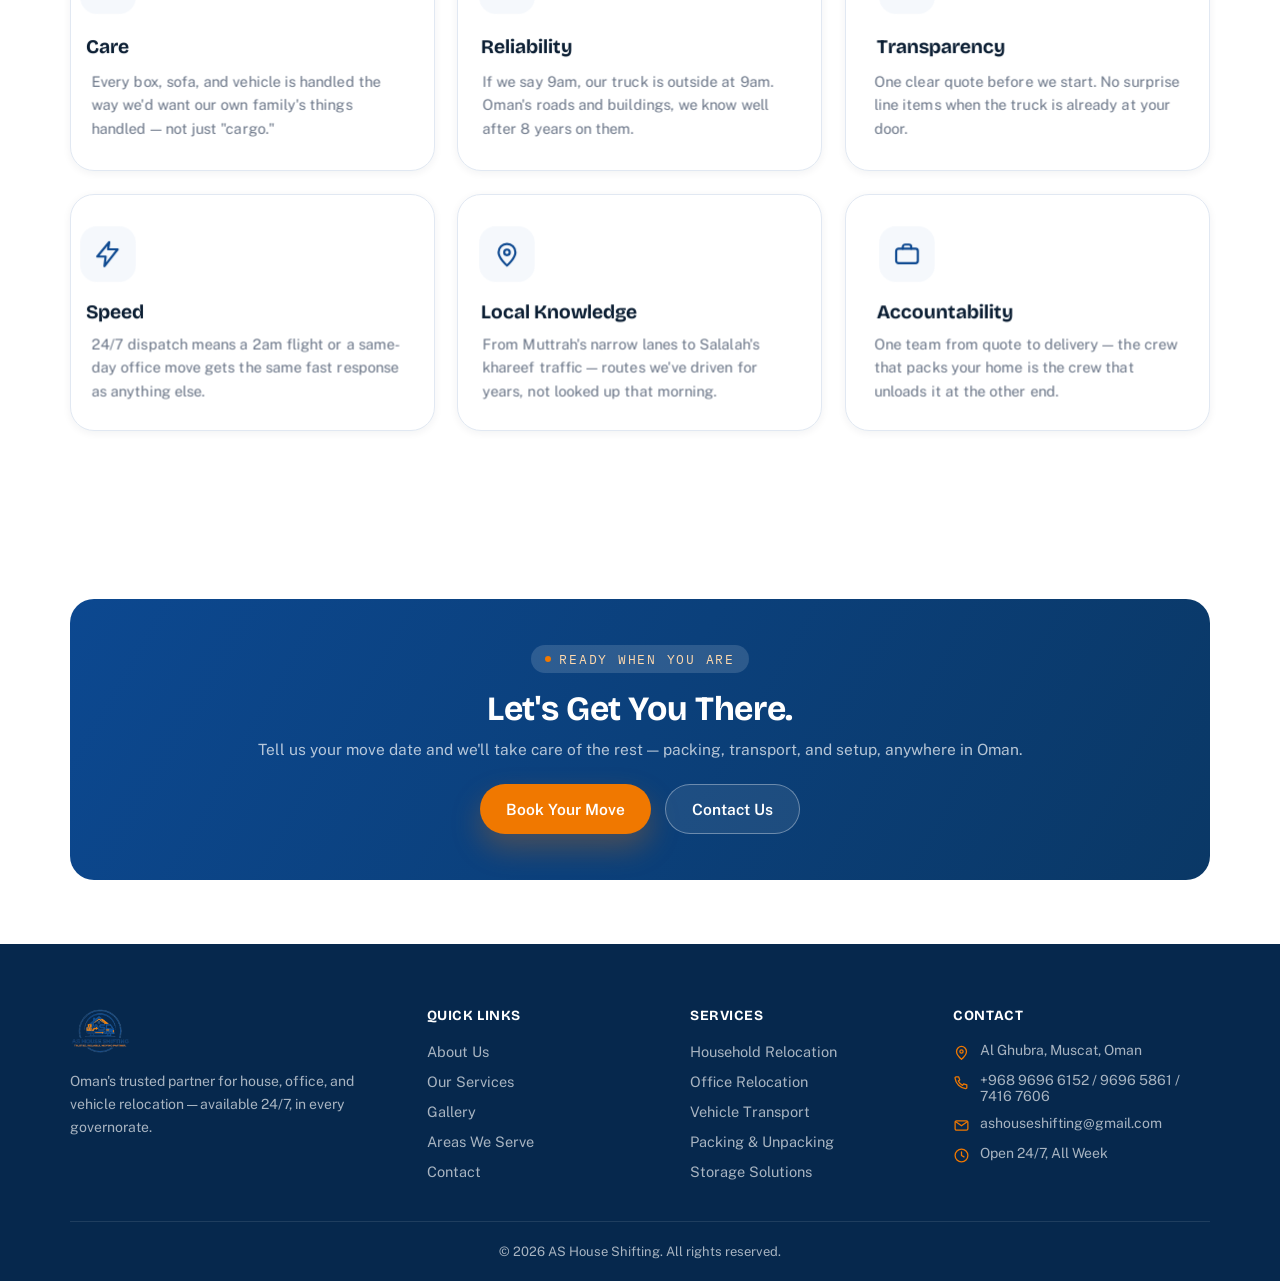
==== commit 66053f13: "Add files via upload" ====
--- a/about.html
+++ b/about.html
@@ -6,18 +6,18 @@
 <title>About Us | AS House Shifting — 8+ Years Moving Oman</title>
 <meta name="description" content="Founded in Al Ghubra, Muscat, AS House Shifting has relocated homes, offices, and vehicles across Oman for 8+ years — trained crews, an owned fleet, and 24/7 dispatch.">
 <meta name="theme-color" content="#0C4890">
-<link rel="icon" type="image/png" sizes="32x32" href="assets/images/favicon-32x32.png">
-<link rel="icon" type="image/png" sizes="16x16" href="assets/images/favicon-16x16.png">
-<link rel="apple-touch-icon" href="assets/images/apple-touch-icon.png">
+<link rel="icon" type="image/png" sizes="32x32" href="favicon-32x32.png">
+<link rel="icon" type="image/png" sizes="16x16" href="favicon-16x16.png">
+<link rel="apple-touch-icon" href="apple-touch-icon.png">
 <link rel="manifest" href="site.webmanifest">
 <meta property="og:title" content="About AS House Shifting">
 <meta property="og:description" content="8+ years moving homes, offices, and vehicles across Oman. 24/7 service, all governorates covered.">
-<meta property="og:image" content="assets/images/android-chrome-512x512.png">
+<meta property="og:image" content="android-chrome-512x512.png">
 <meta property="og:type" content="website">
 <link rel="preconnect" href="https://fonts.googleapis.com">
 <link rel="preconnect" href="https://fonts.gstatic.com" crossorigin>
-<link href="https://fonts.googleapis.com/css2?family=IBM+Plex+Mono:wght@400;500;600&family=Public+Sans:wght@400;500;600;700&family=Space+Grotesk:wght@500;600;700&display=swap" rel="stylesheet">
-<link rel="stylesheet" href="assets/css/style.css">
+<link href="https://fonts.googleapis.com/css2?family=IBM+Plex+Mono:wght@400;500;600&family=Public+Sans:wght@400;500;600;700&family=Bricolage+Grotesque:wght@600;700;800&display=swap" rel="stylesheet">
+<link rel="stylesheet" href="style.css">
 </head>
 <body>
 
@@ -36,7 +36,7 @@
 <header class="site-header">
   <div class="container nav-row">
     <a href="index.html" class="brand">
-      <img src="assets/images/logo.png" alt="AS House Shifting">
+      <img src="logo.png" alt="AS House Shifting">
       <span class="brand-word">AS House Shifting<span>Trusted · Reliable · Moving Partner</span></span>
     </a>
     <nav class="main-nav">
@@ -193,7 +193,7 @@
   <div class="container">
     <div class="footer-grid">
       <div class="footer-brand">
-        <img src="assets/images/logo.png" alt="AS House Shifting">
+        <img src="logo.png" alt="AS House Shifting">
         <p>Oman's trusted partner for house, office, and vehicle relocation — available 24/7, in every governorate.</p>
       </div>
       <div class="footer-col">
@@ -270,7 +270,7 @@
   </div>
 </div>
 
-<script src="assets/js/main.js"></script>
+<script src="main.js"></script>
 <script>document.getElementById('year').textContent = new Date().getFullYear();</script>
 </body>
 </html>
--- a/style.css
+++ b/style.css
@@ -0,0 +1,472 @@
+/* ==========================================================================
+   AS HOUSE SHIFTING — Design System
+   Signature: the dashed "route line" — a GPS-style path that traces a move
+   from origin to destination. Used in the hero and in the process steps,
+   the only two places it earns its keep. Everywhere else stays quiet.
+   ========================================================================== */
+
+/* ---- Tokens ---- */
+:root {
+  /* Brand — sampled directly from the logo artwork */
+  --navy: #0C4890;
+  --navy-deep: #06284D;
+  --navy-mid: #0A3866;
+  --orange: #F07800;
+  --orange-deep: #C96200;
+  --orange-glow: rgba(240, 120, 0, 0.18);
+
+  /* Neutrals — cool, not the default warm cream */
+  --cloud: #F5F8FC;
+  --cloud-dim: #EBF1F8;
+  --white: #FFFFFF;
+  --line: #E1E8F2;
+  --slate: #3C4658;
+  --slate-soft: #6B7688;
+  --ink: #0B1E33;
+
+  /* Type */
+  --font-display: 'Bricolage Grotesque', sans-serif;
+  --font-body: 'Public Sans', sans-serif;
+  --font-mono: 'IBM Plex Mono', monospace;
+
+  /* Scale */
+  --radius-sm: 10px;
+  --radius-md: 16px;
+  --radius-lg: 24px;
+  --radius-pill: 999px;
+
+  --shadow-sm: 0 2px 8px rgba(11, 30, 51, 0.06);
+  --shadow-md: 0 10px 30px rgba(11, 30, 51, 0.10);
+  --shadow-lg: 0 24px 60px rgba(11, 30, 51, 0.16);
+  --shadow-orange: 0 14px 30px rgba(240, 120, 0, 0.28);
+
+  --ease: cubic-bezier(0.22, 1, 0.36, 1);
+  --container: 1180px;
+}
+
+/* ---- Reset ---- */
+*, *::before, *::after { box-sizing: border-box; }
+html { scroll-behavior: smooth; }
+body {
+  margin: 0;
+  font-family: var(--font-body);
+  color: var(--slate);
+  background: var(--white);
+  -webkit-font-smoothing: antialiased;
+  overflow-x: hidden;
+}
+img { max-width: 100%; display: block; }
+a { color: inherit; text-decoration: none; }
+ul { list-style: none; margin: 0; padding: 0; }
+button { font-family: inherit; cursor: pointer; }
+h1, h2, h3, h4, h5 { font-family: var(--font-display); font-weight: 700; color: var(--ink); margin: 0; line-height: 1.15; letter-spacing: -0.01em; }
+p { margin: 0; }
+
+@media (prefers-reduced-motion: reduce) {
+  *, *::before, *::after { animation-duration: 0.001ms !important; animation-iteration-count: 1 !important; transition-duration: 0.001ms !important; scroll-behavior: auto !important; }
+}
+
+:focus-visible { outline: 3px solid var(--orange); outline-offset: 2px; }
+
+/* ---- Layout ---- */
+.container { width: 100%; max-width: var(--container); margin: 0 auto; padding: 0 20px; }
+.section { padding: 64px 0; }
+.section-tight { padding: 40px 0; }
+@media (min-width: 900px) {
+  .section { padding: 104px 0; }
+  .section-tight { padding: 64px 0; }
+}
+
+.eyebrow {
+  display: inline-flex;
+  align-items: center;
+  gap: 8px;
+  font-family: var(--font-mono);
+  font-size: 12.5px;
+  letter-spacing: 0.14em;
+  text-transform: uppercase;
+  color: var(--orange-deep);
+  background: var(--orange-glow);
+  padding: 6px 14px;
+  border-radius: var(--radius-pill);
+  margin-bottom: 16px;
+}
+.eyebrow::before { content: ''; width: 6px; height: 6px; border-radius: 50%; background: var(--orange); }
+
+.section-head { max-width: 640px; margin-bottom: 40px; }
+.section-head h2 { font-size: clamp(28px, 4.5vw, 42px); letter-spacing: -0.01em; }
+.section-head p { margin-top: 14px; font-size: 17px; color: var(--slate-soft); line-height: 1.6; }
+.section-head.center { margin-left: auto; margin-right: auto; text-align: center; }
+
+/* ---- Buttons ---- */
+.btn {
+  display: inline-flex;
+  align-items: center;
+  justify-content: center;
+  gap: 10px;
+  padding: 15px 26px;
+  border-radius: var(--radius-pill);
+  font-family: var(--font-body);
+  font-weight: 600;
+  font-size: 15.5px;
+  border: none;
+  transition: transform 0.25s var(--ease), box-shadow 0.25s var(--ease), background 0.2s;
+  white-space: nowrap;
+}
+.btn:active { transform: scale(0.97); }
+.btn-primary { background: var(--orange); color: var(--white); box-shadow: var(--shadow-orange); }
+.btn-primary:hover { background: var(--orange-deep); transform: translateY(-2px); }
+.btn-dark { background: var(--navy); color: var(--white); box-shadow: 0 14px 30px rgba(12, 72, 144, 0.28); }
+.btn-dark:hover { background: var(--navy-mid); transform: translateY(-2px); }
+.btn-ghost { background: transparent; color: var(--navy); border: 1.5px solid var(--line); }
+.btn-ghost:hover { border-color: var(--navy); background: var(--cloud); }
+.btn-ghost-light { background: rgba(255,255,255,0.08); color: var(--white); border: 1.5px solid rgba(255,255,255,0.35); }
+.btn-ghost-light:hover { background: rgba(255,255,255,0.16); }
+.btn-block { width: 100%; }
+.btn svg { width: 18px; height: 18px; flex-shrink: 0; }
+
+/* ---- Header ---- */
+.topbar {
+  background: var(--navy-deep);
+  color: rgba(255,255,255,0.85);
+  font-family: var(--font-mono);
+  font-size: 12.5px;
+}
+.topbar .container { display: flex; align-items: center; justify-content: space-between; padding-top: 8px; padding-bottom: 8px; gap: 12px; flex-wrap: wrap; }
+.topbar-left { display: flex; align-items: center; gap: 18px; flex-wrap: wrap; }
+.topbar a:hover { color: var(--orange); }
+.topbar-badge { display: inline-flex; align-items: center; gap: 6px; color: #7FD68C; }
+.topbar-badge::before { content: ''; width: 6px; height: 6px; border-radius: 50%; background: #4CD964; box-shadow: 0 0 0 3px rgba(76,217,100,0.25); }
+.topbar-hide-mobile { display: none; }
+@media (min-width: 720px) { .topbar-hide-mobile { display: inline; } }
+
+.site-header {
+  position: sticky; top: 0; z-index: 200;
+  background: rgba(255,255,255,0.92);
+  backdrop-filter: blur(10px);
+  border-bottom: 1px solid var(--line);
+}
+.nav-row { display: flex; align-items: center; justify-content: space-between; padding: 12px 0; gap: 16px; }
+.brand { display: flex; align-items: center; gap: 10px; }
+.brand img { height: 44px; width: auto; }
+.brand-word { font-family: var(--font-display); font-weight: 700; font-size: 18px; color: var(--ink); line-height: 1.1; }
+.brand-word span { display: block; font-family: var(--font-body); font-weight: 600; font-size: 11px; letter-spacing: 0.01em; color: var(--orange-deep); text-transform: none; }
+
+.main-nav { display: none; }
+.main-nav ul { display: flex; align-items: center; gap: 30px; }
+.main-nav a { font-size: 15px; font-weight: 500; color: var(--slate); padding: 8px 0; position: relative; }
+.main-nav a:hover { color: var(--navy); }
+.main-nav a.active { color: var(--navy); font-weight: 700; }
+.main-nav a.active::after { content: ''; position: absolute; left: 0; right: 0; bottom: -2px; height: 2px; background: var(--orange); border-radius: 2px; }
+
+.has-dropdown { position: relative; }
+.dropdown {
+  position: absolute; top: calc(100% + 14px); left: 50%; transform: translateX(-50%) translateY(6px);
+  background: var(--white); border-radius: var(--radius-md); box-shadow: var(--shadow-lg); border: 1px solid var(--line);
+  min-width: 260px; padding: 10px; opacity: 0; visibility: hidden; transition: all 0.2s var(--ease);
+}
+.has-dropdown:hover .dropdown { opacity: 1; visibility: visible; transform: translateX(-50%) translateY(0); }
+.dropdown a { display: block; padding: 10px 14px; border-radius: 10px; font-size: 14.5px; }
+.dropdown a:hover { background: var(--cloud); color: var(--navy); }
+
+.nav-cta { display: none; align-items: center; gap: 12px; }
+.nav-toggle {
+  display: flex; flex-direction: column; gap: 5px; background: none; border: none; padding: 8px; z-index: 210;
+}
+.nav-toggle span { width: 24px; height: 2px; background: var(--ink); border-radius: 2px; transition: all 0.25s var(--ease); }
+.nav-toggle.open span:nth-child(1) { transform: translateY(7px) rotate(45deg); }
+.nav-toggle.open span:nth-child(2) { opacity: 0; }
+.nav-toggle.open span:nth-child(3) { transform: translateY(-7px) rotate(-45deg); }
+
+@media (min-width: 1020px) {
+  .main-nav { display: block; }
+  .nav-cta { display: flex; }
+  .nav-toggle { display: none; }
+}
+
+.mobile-nav {
+  position: fixed; inset: 0; background: var(--white); z-index: 190;
+  padding: 100px 24px 40px; transform: translateX(100%); transition: transform 0.35s var(--ease); overflow-y: auto;
+}
+.mobile-nav.open { transform: translateX(0); }
+.mobile-nav ul { display: flex; flex-direction: column; gap: 4px; }
+.mobile-nav a { display: block; padding: 14px 6px; font-size: 18px; font-weight: 600; color: var(--ink); border-bottom: 1px solid var(--line); }
+.mobile-nav .sub-list { padding-left: 16px; }
+.mobile-nav .sub-list a { font-size: 15px; font-weight: 500; color: var(--slate-soft); border-bottom: none; padding: 10px 6px; }
+.mobile-nav-cta { margin-top: 24px; display: flex; flex-direction: column; gap: 12px; }
+
+/* ---- Hero + Route Line signature ---- */
+.hero { position: relative; padding: 56px 0 80px; overflow: hidden; background: var(--cloud); }
+.hero::before {
+  content: ''; position: absolute; top: -140px; right: -160px; width: 480px; height: 480px; border-radius: 50%;
+  background: radial-gradient(circle, var(--orange-glow), transparent 70%);
+}
+.hero-grid { display: grid; gap: 40px; position: relative; z-index: 2; }
+.hero-copy h1 { font-size: clamp(32px, 6vw, 56px); font-weight: 800; letter-spacing: -0.03em; }
+.hero-copy h1 em { font-style: normal; color: var(--navy); position: relative; }
+.hero-copy p.lead { margin-top: 18px; font-size: 17.5px; color: var(--slate-soft); max-width: 520px; line-height: 1.65; }
+.hero-actions { margin-top: 30px; display: flex; flex-wrap: wrap; gap: 14px; }
+.hero-trust { margin-top: 34px; display: flex; flex-wrap: wrap; gap: 22px; }
+.hero-trust-item { display: flex; align-items: center; gap: 10px; font-size: 13.5px; font-weight: 600; color: var(--navy-mid); }
+.hero-trust-item svg { width: 20px; height: 20px; color: var(--orange); flex-shrink: 0; }
+
+.route-stage {
+  position: relative; background: var(--white); border-radius: var(--radius-lg);
+  box-shadow: var(--shadow-lg); padding: 30px 20px 26px; min-height: 260px;
+  display: flex; flex-direction: column; justify-content: space-between;
+}
+.route-stage svg#routePath { width: 100%; height: auto; }
+.route-dash {
+  stroke-dasharray: 8 10; stroke-linecap: round; fill: none; stroke: var(--line); stroke-width: 3;
+}
+.route-dash-active {
+  stroke-dasharray: 8 10; stroke-linecap: round; fill: none; stroke: var(--orange); stroke-width: 3;
+  stroke-dashoffset: 400; animation: dash-flow 3.2s linear infinite;
+}
+@keyframes dash-flow { to { stroke-dashoffset: 0; } }
+.route-node { fill: var(--navy); }
+.route-node.dest { fill: var(--orange); }
+.route-truck { animation: truck-drive 3.2s linear infinite; }
+@keyframes truck-drive { 0% { offset-distance: 0%; } 100% { offset-distance: 100%; } }
+.route-labels { display: flex; justify-content: space-between; font-family: var(--font-mono); font-size: 11.5px; color: var(--slate-soft); margin-top: 12px; }
+.route-labels strong { color: var(--ink); display: block; font-size: 13px; margin-bottom: 2px; }
+.route-stat-row { display: flex; gap: 18px; margin-top: 22px; padding-top: 22px; border-top: 1px solid var(--line); }
+.route-stat b { display: block; font-family: var(--font-mono); font-size: 22px; color: var(--navy); }
+.route-stat span { font-size: 12px; color: var(--slate-soft); }
+
+@media (min-width: 900px) {
+  .hero-grid { grid-template-columns: 1.05fr 0.95fr; align-items: center; }
+}
+
+/* ---- Stats strip ---- */
+.stats-strip { background: var(--navy-deep); padding: 40px 0; }
+.stats-grid { display: grid; grid-template-columns: repeat(2, 1fr); gap: 28px; text-align: center; }
+.stat b { font-family: var(--font-mono); font-size: clamp(28px, 4vw, 40px); color: var(--white); display: block; }
+.stat span { font-size: 13px; color: rgba(255,255,255,0.6); letter-spacing: 0.02em; }
+@media (min-width: 720px) { .stats-grid { grid-template-columns: repeat(4, 1fr); } }
+
+/* ---- Service cards (3D tilt) ---- */
+.tilt-wrap { perspective: 1000px; }
+.service-grid { display: grid; grid-template-columns: 1fr; gap: 22px; }
+@media (min-width: 640px) { .service-grid { grid-template-columns: repeat(2, 1fr); } }
+@media (min-width: 1020px) { .service-grid { grid-template-columns: repeat(3, 1fr); } }
+
+.service-card {
+  position: relative; background: var(--white); border: 1px solid var(--line); border-radius: var(--radius-lg);
+  padding: 30px 26px; box-shadow: var(--shadow-sm); transition: box-shadow 0.35s var(--ease), transform 0.35s var(--ease);
+  transform-style: preserve-3d; will-change: transform; height: 100%; display: flex; flex-direction: column;
+}
+.service-card:hover { box-shadow: var(--shadow-lg); }
+.service-card .icon-badge {
+  width: 54px; height: 54px; border-radius: 16px; background: var(--cloud);
+  display: flex; align-items: center; justify-content: center; margin-bottom: 20px; transform: translateZ(30px);
+}
+.service-card .icon-badge svg { width: 28px; height: 28px; color: var(--navy); }
+.service-card h3 { font-size: 19px; margin-bottom: 10px; transform: translateZ(20px); }
+.service-card p { font-size: 14.5px; color: var(--slate-soft); line-height: 1.6; flex-grow: 1; transform: translateZ(10px); }
+.service-card .card-link { margin-top: 18px; display: inline-flex; align-items: center; gap: 6px; font-size: 14px; font-weight: 700; color: var(--orange-deep); transform: translateZ(20px); }
+.service-card .card-link svg { width: 15px; height: 15px; transition: transform 0.25s var(--ease); }
+.service-card:hover .card-link svg { transform: translateX(4px); }
+.service-card::after {
+  content: ''; position: absolute; inset: 0; border-radius: var(--radius-lg); padding: 1px;
+  background: linear-gradient(135deg, var(--orange), transparent 40%); opacity: 0; transition: opacity 0.35s;
+  -webkit-mask: linear-gradient(#fff 0 0) content-box, linear-gradient(#fff 0 0);
+  -webkit-mask-composite: xor; mask-composite: exclude; pointer-events: none;
+}
+.service-card:hover::after { opacity: 1; }
+
+/* ---- Why choose us ---- */
+.feature-panel { background: var(--navy); border-radius: var(--radius-lg); padding: 46px 30px; position: relative; overflow: hidden; }
+.feature-panel::before { content:''; position:absolute; width:340px; height:340px; border-radius:50%; background: radial-gradient(circle, rgba(255,255,255,0.08), transparent 70%); top:-100px; left:-100px; }
+.feature-grid { display: grid; grid-template-columns: 1fr; gap: 18px; position: relative; z-index: 1; }
+@media (min-width: 640px) { .feature-grid { grid-template-columns: repeat(2, 1fr); } }
+.feature-item { display: flex; gap: 14px; align-items: flex-start; }
+.feature-item .dot { width: 34px; height: 34px; border-radius: 10px; background: rgba(255,255,255,0.12); flex-shrink: 0; display:flex; align-items:center; justify-content:center; }
+.feature-item .dot svg { width: 18px; height: 18px; color: var(--orange); }
+.feature-item h4 { color: var(--white); font-size: 15.5px; margin-bottom: 3px; }
+.feature-item p { color: rgba(255,255,255,0.62); font-size: 13.5px; line-height: 1.5; }
+
+/* ---- Process (route-connected steps) ---- */
+.process-list { display: grid; grid-template-columns: 1fr; gap: 0; position: relative; }
+.process-step { display: grid; grid-template-columns: 44px 1fr; gap: 18px; padding-bottom: 34px; position: relative; }
+.process-step:last-child { padding-bottom: 0; }
+.process-marker { position: relative; display: flex; justify-content: center; }
+.process-marker .num {
+  width: 44px; height: 44px; border-radius: 50%; background: var(--white); border: 2px solid var(--navy);
+  color: var(--navy); font-family: var(--font-mono); font-weight: 600; display: flex; align-items: center; justify-content: center; z-index: 2; font-size: 15px;
+}
+.process-step:first-child .process-marker .num { background: var(--orange); border-color: var(--orange); color: var(--white); }
+.process-marker .line { position: absolute; top: 44px; bottom: -34px; left: 50%; width: 0; border-left: 2px dashed var(--line); }
+.process-step:last-child .process-marker .line { display: none; }
+.process-body h4 { font-size: 17px; margin-bottom: 6px; }
+.process-body p { font-size: 14.5px; color: var(--slate-soft); line-height: 1.6; max-width: 460px; }
+@media (min-width: 900px) {
+  .process-list { grid-template-columns: repeat(4, 1fr); gap: 0; }
+  .process-step { grid-template-columns: 1fr; text-align: center; padding-bottom: 0; }
+  .process-marker { margin: 0 auto 18px; }
+  .process-marker .line { top: 22px; left: calc(50% + 22px); right: -50%; width: auto; height: 0; border-left: none; border-top: 2px dashed var(--line); }
+  .process-step:last-child .process-marker .line { display: none; }
+  .process-body p { margin: 0 auto; }
+}
+
+/* ---- Testimonials ---- */
+.testi-grid { display: grid; grid-template-columns: 1fr; gap: 20px; }
+@media (min-width: 720px) { .testi-grid { grid-template-columns: repeat(2, 1fr); } }
+@media (min-width: 1020px) { .testi-grid { grid-template-columns: repeat(3, 1fr); } }
+.testi-card { background: var(--white); border: 1px solid var(--line); border-radius: var(--radius-lg); padding: 26px; box-shadow: var(--shadow-sm); }
+.testi-stars { color: var(--orange); font-size: 14px; letter-spacing: 2px; margin-bottom: 12px; }
+.testi-card p.quote { font-size: 14.5px; line-height: 1.65; color: var(--slate); margin-bottom: 20px; }
+.testi-person { display: flex; align-items: center; gap: 12px; }
+.testi-avatar { width: 42px; height: 42px; border-radius: 50%; background: var(--navy); color: var(--white); display: flex; align-items: center; justify-content: center; font-family: var(--font-display); font-weight: 700; font-size: 15px; flex-shrink: 0; }
+.testi-person b { display: block; font-size: 14px; color: var(--ink); }
+.testi-person span { font-size: 12.5px; color: var(--slate-soft); }
+
+/* ---- Areas ---- */
+.area-chip-grid { display: flex; flex-wrap: wrap; gap: 10px; }
+.area-chip { display: inline-flex; align-items: center; gap: 8px; padding: 10px 18px; border-radius: var(--radius-pill); background: var(--cloud); font-size: 14px; font-weight: 600; color: var(--navy-mid); border: 1px solid var(--line); }
+.area-chip svg { width: 14px; height: 14px; color: var(--orange); }
+
+/* ---- CTA banner ---- */
+.cta-band { background: linear-gradient(120deg, var(--navy) 0%, var(--navy-mid) 100%); border-radius: var(--radius-lg); padding: 46px 30px; text-align: center; position: relative; overflow: hidden; }
+.cta-band h2 { color: var(--white); font-size: clamp(24px, 4vw, 34px); }
+.cta-band p { color: rgba(255,255,255,0.7); margin-top: 12px; font-size: 15.5px; }
+.cta-actions { margin-top: 26px; display: flex; flex-wrap: wrap; justify-content: center; gap: 14px; }
+
+/* ---- Forms ---- */
+.form-card { background: var(--white); border: 1px solid var(--line); border-radius: var(--radius-lg); padding: 28px; box-shadow: var(--shadow-md); }
+.form-row { display: grid; grid-template-columns: 1fr; gap: 16px; }
+@media (min-width: 640px) { .form-row.two { grid-template-columns: 1fr 1fr; } }
+.field { display: flex; flex-direction: column; gap: 7px; margin-bottom: 16px; }
+.field label { font-size: 13px; font-weight: 600; color: var(--ink); }
+.field input, .field select, .field textarea {
+  padding: 13px 15px; border-radius: 12px; border: 1.5px solid var(--line); font-family: var(--font-body); font-size: 14.5px; color: var(--ink); background: var(--cloud);
+  transition: border-color 0.2s;
+}
+.field input:focus, .field select:focus, .field textarea:focus { border-color: var(--navy); outline: none; background: var(--white); }
+.field textarea { resize: vertical; min-height: 100px; }
+.form-note { font-size: 12.5px; color: var(--slate-soft); margin-top: 10px; text-align: center; }
+.form-success { display: none; text-align: center; padding: 30px 10px; }
+.form-success.show { display: block; }
+.form-success svg { width: 48px; height: 48px; color: #2FAE5C; margin: 0 auto 14px; }
+
+/* ---- Footer ---- */
+.site-footer { background: var(--navy-deep); color: rgba(255,255,255,0.65); padding: 64px 0 0; }
+.footer-grid { display: grid; grid-template-columns: 1fr; gap: 40px; padding-bottom: 40px; }
+@media (min-width: 780px) { .footer-grid { grid-template-columns: 1.4fr 1fr 1fr 1.1fr; gap: 30px; } }
+.footer-brand img { height: 46px; margin-bottom: 16px; }
+.footer-brand p { font-size: 14px; line-height: 1.65; max-width: 320px; }
+.footer-col h5 { color: var(--white); font-size: 14px; letter-spacing: 0.04em; text-transform: uppercase; margin-bottom: 18px; }
+.footer-col ul { display: flex; flex-direction: column; gap: 11px; }
+.footer-col a { font-size: 14.5px; }
+.footer-col a:hover { color: var(--orange); }
+.footer-contact li { display: flex; gap: 10px; font-size: 14px; align-items: flex-start; }
+.footer-contact svg { width: 17px; height: 17px; color: var(--orange); flex-shrink: 0; margin-top: 2px; }
+.footer-bottom { border-top: 1px solid rgba(255,255,255,0.1); padding: 22px 0; text-align: center; font-size: 13px; }
+
+/* ---- WhatsApp FAB ---- */
+.wa-fab { position: fixed; right: 18px; bottom: 20px; z-index: 300; display: flex; flex-direction: column; align-items: flex-end; gap: 10px; }
+.wa-fab-main {
+  width: 60px; height: 60px; border-radius: 50%; background: #25D366; display: flex; align-items: center; justify-content: center;
+  box-shadow: 0 10px 26px rgba(37, 211, 102, 0.45); border: none; position: relative;
+}
+.wa-fab-main svg { width: 30px; height: 30px; color: white; }
+.wa-fab-main::before { content: ''; position: absolute; inset: -6px; border-radius: 50%; border: 2px solid rgba(37,211,102,0.5); animation: pulse-ring 2.2s ease-out infinite; }
+@keyframes pulse-ring { 0% { transform: scale(0.9); opacity: 1; } 100% { transform: scale(1.5); opacity: 0; } }
+.wa-options { display: flex; flex-direction: column; gap: 8px; margin-bottom: 6px; opacity: 0; visibility: hidden; transform: translateY(10px); transition: all 0.25s var(--ease); }
+.wa-fab.open .wa-options { opacity: 1; visibility: visible; transform: translateY(0); }
+.wa-option { display: flex; align-items: center; gap: 10px; background: var(--white); padding: 10px 16px 10px 12px; border-radius: var(--radius-pill); box-shadow: var(--shadow-md); font-size: 13.5px; font-weight: 600; color: var(--ink); font-family: var(--font-mono); }
+.wa-option svg { width: 16px; height: 16px; color: #25D366; }
+
+/* ---- Booking toast ---- */
+.booking-toast {
+  position: fixed; left: 18px; bottom: 20px; z-index: 250; max-width: 300px; background: var(--white);
+  border-radius: var(--radius-md); box-shadow: var(--shadow-lg); border: 1px solid var(--line); padding: 14px 16px;
+  display: flex; gap: 12px; align-items: center; transform: translateY(140%); transition: transform 0.5s var(--ease);
+}
+.booking-toast.show { transform: translateY(0); }
+.booking-toast .pip { width: 38px; height: 38px; border-radius: 10px; background: var(--orange-glow); display: flex; align-items: center; justify-content: center; flex-shrink: 0; }
+.booking-toast .pip svg { width: 19px; height: 19px; color: var(--orange-deep); }
+.booking-toast .txt { font-size: 12.8px; line-height: 1.4; color: var(--slate); }
+.booking-toast .txt b { color: var(--ink); }
+.booking-toast .time { font-family: var(--font-mono); font-size: 11px; color: var(--slate-soft); margin-top: 3px; display:block; }
+.booking-toast .close-toast { position: absolute; top: -8px; right: -8px; width: 22px; height: 22px; border-radius: 50%; background: var(--slate); color: white; border: 2px solid white; font-size: 12px; line-height:1; }
+@media (max-width: 640px) { .booking-toast { left: 12px; right: 12px; max-width: none; bottom: 88px; } }
+
+/* ---- Book Now modal ---- */
+.modal-overlay { position: fixed; inset: 0; background: rgba(11,30,51,0.55); backdrop-filter: blur(4px); z-index: 400; display: flex; align-items: flex-end; justify-content: center; opacity: 0; visibility: hidden; transition: all 0.3s var(--ease); }
+.modal-overlay.open { opacity: 1; visibility: visible; }
+.modal-card { background: var(--white); border-radius: 26px 26px 0 0; width: 100%; max-width: 480px; padding: 30px 24px 34px; transform: translateY(40px); transition: transform 0.35s var(--ease); max-height: 88vh; overflow-y: auto; }
+.modal-overlay.open .modal-card { transform: translateY(0); }
+@media (min-width: 640px) { .modal-overlay { align-items: center; } .modal-card { border-radius: var(--radius-lg); } }
+.modal-close { float: right; width: 34px; height: 34px; border-radius: 50%; background: var(--cloud); border: none; font-size: 16px; }
+.modal-title { font-size: 22px; margin-bottom: 6px; }
+.modal-sub { font-size: 14px; color: var(--slate-soft); margin-bottom: 22px; }
+.book-choice { display: flex; flex-direction: column; gap: 12px; }
+.book-choice-btn { display: flex; align-items: center; gap: 14px; padding: 16px; border-radius: var(--radius-md); border: 1.5px solid var(--line); background: var(--white); text-align: left; transition: all 0.2s; }
+.book-choice-btn:hover { border-color: var(--navy); background: var(--cloud); }
+.book-choice-btn .ic { width: 46px; height: 46px; border-radius: 12px; display: flex; align-items: center; justify-content: center; flex-shrink: 0; }
+.book-choice-btn .ic svg { width: 22px; height: 22px; }
+.book-choice-btn b { display: block; font-size: 15px; color: var(--ink); }
+.book-choice-btn span { font-size: 12.5px; color: var(--slate-soft); }
+.wa-number-list { display: none; flex-direction: column; gap: 8px; margin-top: 4px; padding-left: 60px; }
+.wa-number-list.show { display: flex; }
+.wa-number-list a { font-family: var(--font-mono); font-size: 13.5px; color: var(--navy); padding: 8px 0; }
+.wa-number-list a:hover { color: var(--orange-deep); }
+
+/* ---- Reveal on scroll ---- */
+.reveal { opacity: 0; transform: translateY(24px); transition: opacity 0.7s var(--ease), transform 0.7s var(--ease); }
+.reveal.in { opacity: 1; transform: translateY(0); }
+
+/* ---- Misc page header (interior pages) ---- */
+.page-hero { background: var(--navy); padding: 54px 0 60px; position: relative; overflow: hidden; }
+.page-hero::before { content:''; position:absolute; width:420px; height:420px; border-radius:50%; background: radial-gradient(circle, rgba(240,120,0,0.18), transparent 70%); top:-160px; right:-120px; }
+.breadcrumb { font-family: var(--font-mono); font-size: 12.5px; color: rgba(255,255,255,0.55); display:flex; gap:8px; align-items:center; margin-bottom: 16px; }
+.breadcrumb a:hover { color: var(--orange); }
+.page-hero h1 { color: var(--white); font-size: clamp(28px, 5vw, 44px); font-weight: 800; letter-spacing: -0.02em; max-width: 640px; position: relative; z-index: 1; }
+.page-hero p { color: rgba(255,255,255,0.65); margin-top: 14px; max-width: 560px; font-size: 15.5px; position: relative; z-index: 1; }
+
+.two-col { display: grid; grid-template-columns: 1fr; gap: 36px; align-items: start; }
+@media (min-width: 900px) { .two-col { grid-template-columns: 1.1fr 0.9fr; } }
+.check-list { display: flex; flex-direction: column; gap: 14px; margin-top: 22px; }
+.check-list li { display: flex; gap: 12px; align-items: flex-start; font-size: 14.5px; color: var(--slate); }
+.check-list svg { width: 20px; height: 20px; color: var(--orange); flex-shrink: 0; margin-top: 1px; }
+.side-card { background: var(--cloud); border-radius: var(--radius-lg); padding: 26px; }
+.side-card h4 { font-size: 15px; margin-bottom: 14px; }
+.mini-service { display: flex; align-items: center; gap: 10px; padding: 11px 0; border-bottom: 1px solid var(--line); font-size: 14px; font-weight: 600; color: var(--navy-mid); }
+.mini-service:last-child { border-bottom: none; }
+.mini-service svg { width: 16px; height: 16px; color: var(--orange); }
+
+/* ---- Moments mosaic (homepage photo strip) ---- */
+.moments-mosaic {
+  display: grid;
+  grid-template-columns: repeat(2, 1fr);
+  grid-template-rows: 200px 130px 130px;
+  grid-template-areas: "a a" "b c" "d e";
+  gap: 12px;
+}
+@media (min-width: 720px) {
+  .moments-mosaic { grid-template-columns: repeat(4, 1fr); grid-template-rows: 180px 180px; grid-template-areas: "a a b c" "a a d e"; gap: 16px; }
+}
+.moments-mosaic .m-item { position: relative; border-radius: var(--radius-md); overflow: hidden; background: var(--cloud); box-shadow: var(--shadow-sm); }
+.moments-mosaic .m-item:nth-child(1) { grid-area: a; }
+.moments-mosaic .m-item:nth-child(2) { grid-area: b; }
+.moments-mosaic .m-item:nth-child(3) { grid-area: c; }
+.moments-mosaic .m-item:nth-child(4) { grid-area: d; }
+.moments-mosaic .m-item:nth-child(5) { grid-area: e; }
+.moments-mosaic .m-item img { width: 100%; height: 100%; object-fit: cover; display: block; transition: transform 0.6s var(--ease); }
+.moments-mosaic .m-item:hover img { transform: scale(1.07); }
+.moments-mosaic .m-item::after { content: ''; position: absolute; inset: 0; background: linear-gradient(180deg, transparent 55%, rgba(6,20,36,0.55) 100%); }
+.moments-mosaic .m-tag { position: absolute; left: 14px; bottom: 12px; z-index: 2; color: #fff; font-family: var(--font-mono); font-size: 11.5px; letter-spacing: 0.04em; background: rgba(255,255,255,0.14); backdrop-filter: blur(6px); padding: 5px 12px; border-radius: var(--radius-pill); border: 1px solid rgba(255,255,255,0.25); }
+
+/* ---- Gallery ---- */
+.gallery-grid { display: grid; grid-template-columns: repeat(2, 1fr); gap: 12px; }
+@media (min-width: 720px) { .gallery-grid { grid-template-columns: repeat(3, 1fr); gap: 16px; } }
+.gallery-item { position: relative; border-radius: var(--radius-md); overflow: hidden; aspect-ratio: 4/3; background: var(--cloud); }
+.gallery-item img { width: 100%; height: 100%; object-fit: cover; transition: transform 0.5s var(--ease); }
+.gallery-item:hover img { transform: scale(1.08); }
+.gallery-item .tag { position: absolute; left: 10px; bottom: 10px; background: rgba(11,30,51,0.72); color: white; font-size: 11.5px; padding: 5px 10px; border-radius: var(--radius-pill); font-family: var(--font-mono); }
+
+/* ---- Utility ---- */
+.text-center { text-align: center; }
+.mt-0 { margin-top: 0 !important; }
+.center-col { display: flex; flex-direction: column; align-items: center; }
